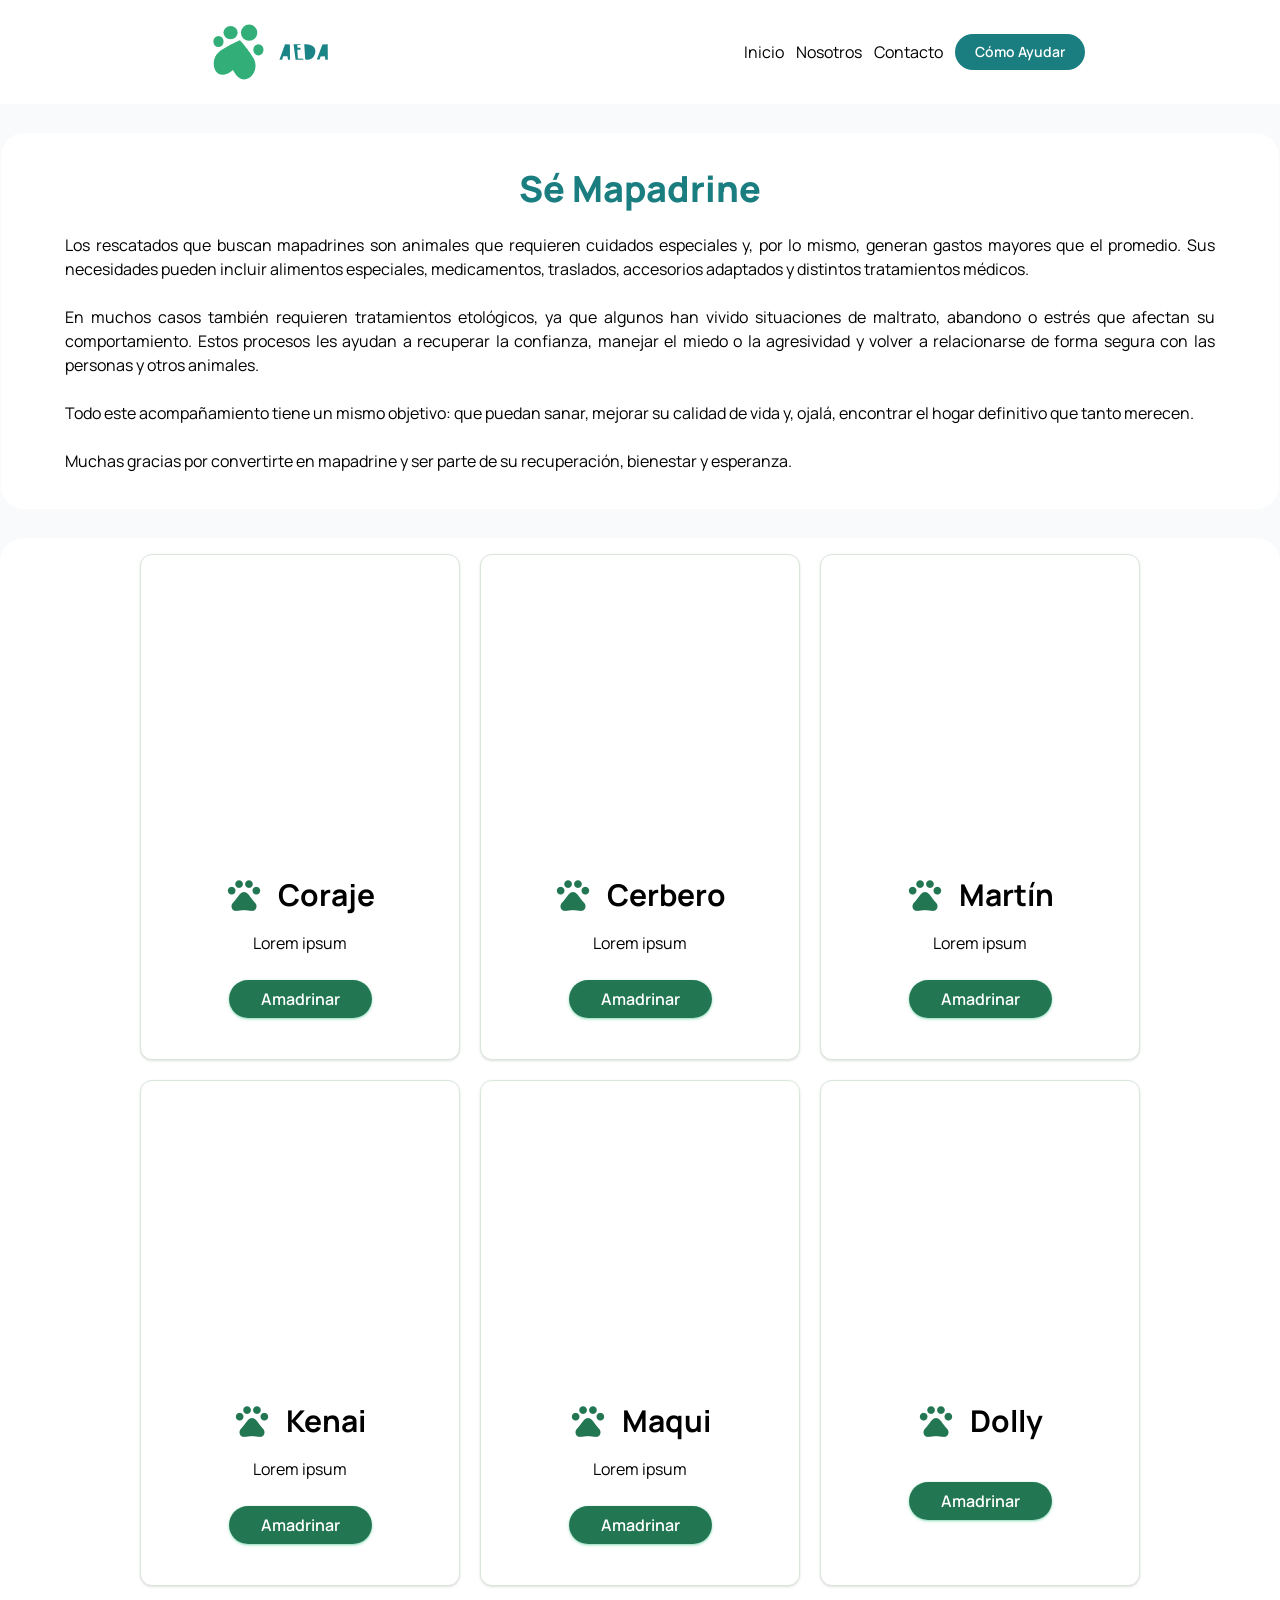
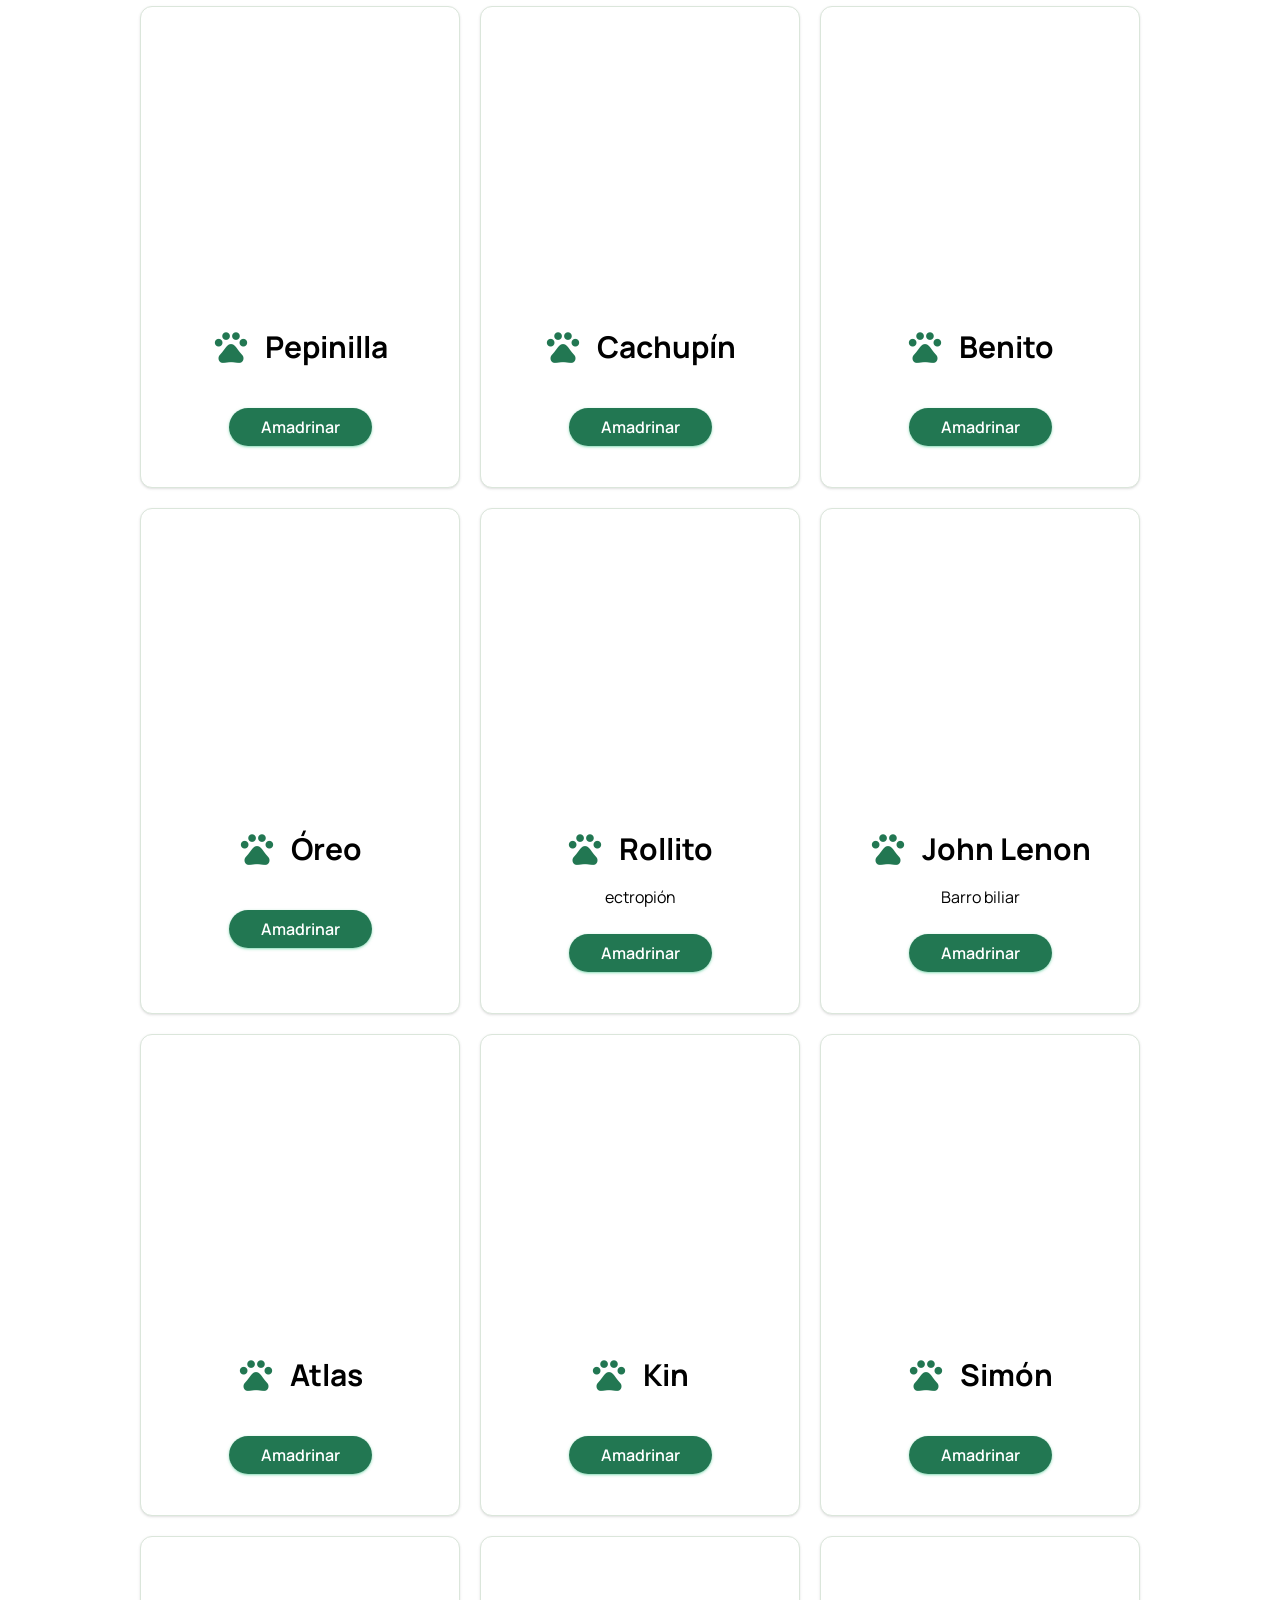
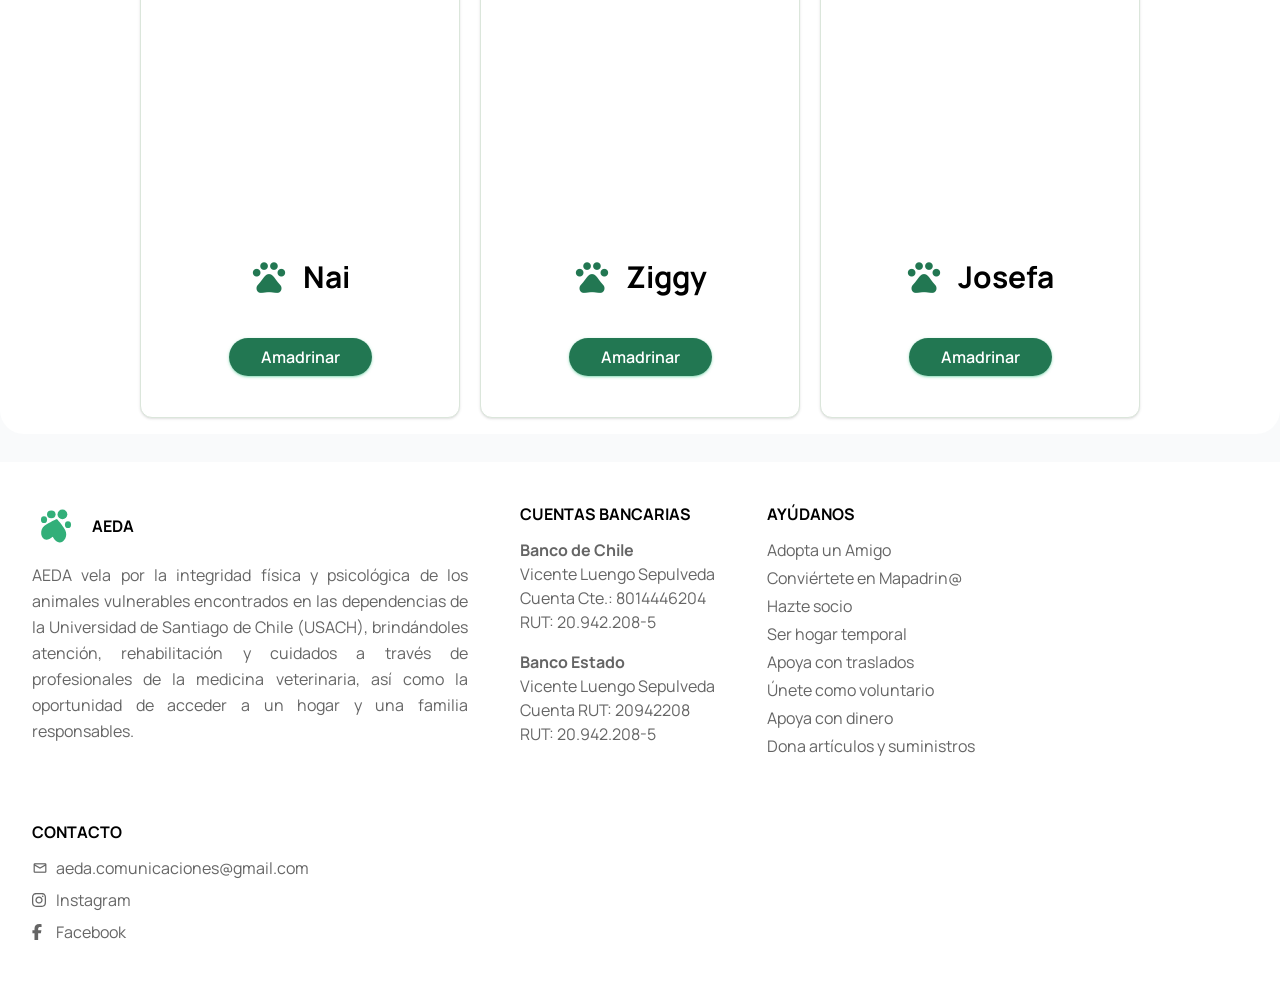
==== amadrinar/index.html @ 12ff93ed "avances mapadrines" ====
<!DOCTYPE html><html lang="es"> <head><meta charset="utf-8"><meta name="viewport" content="width=device-width, initial-scale=1.0"><link rel="icon" type="image/svg+xml" href="/img/aeda-paw.svg"><meta name="description" content="Sé el mapadrine de alguno de nuestros rescatados para ayudar a costear sus tratamientos necesarios para llevar una vida plena y poder conseguir una familia definitiva."><title>Sé mapadrine de alguno(s) de nuestros rescatados | AEDA</title><link rel="stylesheet" href="/_astro/amadrinar.B2-xQywL.css"></head> <body class="bg-gray-50"> <header id="header" class="flex flex-row justify-around items-center h-26 bg-white"> <h1 id="logo"> <a href="/"> <img src="/_astro/aeda-imagotipo.CRIfPVcv_tjHs5.svg" alt="Agrupación de Estudiantes por la Defensa de los Animales (AEDA) - Chile" loading="lazy" decoding="async" fetchpriority="auto" width="512" height="256" class="h-20 w-auto"> </a> </h1> <nav id="menu-principal" class="flex flex-row items-center gap-3"> <a href="./">Inicio</a> <a href="#hero">Nosotros</a> <a href="#contacto">Contacto</a> <a href="#como-ayudar" class="text-nowrap rounded-full bg-aeda2-700 px-5 py-2 text-sm leading-5 font-semibold text-white hover:bg-aeda2-500 shadow-aeda2-500/50">
Cómo Ayudar
</a> </nav> </header>  <main id="main" class="flex flex-col items-center my-7"> <div class="max-w-7xl px-16 py-7 mb-7 justify-center border rounded-3xl border-gray-50 bg-white"> <h2 class="text-center text-4xl font-extrabold text-aeda2-700 mt-2 mb-6">
Sé Mapadrine
</h2> <p class="text-base mb-2 text-justify">
Los rescatados que buscan mapadrines son animales que requieren cuidados especiales y, por lo mismo, generan gastos mayores que el promedio. Sus necesidades pueden incluir alimentos especiales, medicamentos, traslados, accesorios adaptados y distintos tratamientos médicos.
<br><br>
En muchos casos también requieren tratamientos etológicos, ya que algunos han vivido situaciones de maltrato, abandono o estrés que afectan su comportamiento. Estos procesos les ayudan a recuperar la confianza, manejar el miedo o la agresividad y volver a relacionarse de forma segura con las personas y otros animales.
<br><br>
Todo este acompañamiento tiene un mismo objetivo: que puedan sanar, mejorar su calidad de vida y, ojalá, encontrar el hogar definitivo que tanto merecen.
<br><br>
Muchas gracias por convertirte en mapadrine y ser parte de su recuperación, bienestar y esperanza.
</p> </div> <div class="flex flex-row flex-wrap gap-5 rounded-3xl max-w-7xl py-4 justify-center bg-white"> <article class="max-w-sm min-w-xs bg-white rounded-xl overflow-hidden shadow-sm border border-[#dbe6db]"> <div class="bg-cover bg-center h-72 hover:scale-110 transition-transform duration-500" style="background-image: url('https://res.cloudinary.com/ddszkrvlq/image/upload/v1773193387/Coraje_oo3dvl.jpg')"></div> <div class="flex flex-col justify-between items-center p-4"> <h3 class="flex flex-row items-center gap-4 text-3xl font-bold mt-4 mb-4"> <span class="font-symbols text-4xl text-aeda1-700">pets</span> Coraje </h3> <p class="text-center"> Lorem ipsum </p> <nav class="my-8"> <a href class="cta rounded-full bg-aeda1-700 px-8 py-2 text-base leading-5 font-semibold text-white hover:bg-aeda1-500 shadow-sm shadow-aeda1-500/50">Amadrinar</a> </nav> </div> </article><article class="max-w-sm min-w-xs bg-white rounded-xl overflow-hidden shadow-sm border border-[#dbe6db]"> <div class="bg-cover bg-center h-72 hover:scale-110 transition-transform duration-500" style="background-image: url('https://res.cloudinary.com/ddszkrvlq/image/upload/v1773193387/Cerbero_qpgb0z.jpg')"></div> <div class="flex flex-col justify-between items-center p-4"> <h3 class="flex flex-row items-center gap-4 text-3xl font-bold mt-4 mb-4"> <span class="font-symbols text-4xl text-aeda1-700">pets</span> Cerbero </h3> <p class="text-center"> Lorem ipsum </p> <nav class="my-8"> <a href class="cta rounded-full bg-aeda1-700 px-8 py-2 text-base leading-5 font-semibold text-white hover:bg-aeda1-500 shadow-sm shadow-aeda1-500/50">Amadrinar</a> </nav> </div> </article><article class="max-w-sm min-w-xs bg-white rounded-xl overflow-hidden shadow-sm border border-[#dbe6db]"> <div class="bg-cover bg-center h-72 hover:scale-110 transition-transform duration-500" style="background-image: url('https://res.cloudinary.com/ddszkrvlq/image/upload/v1773193388/Martin_ppk8hf.jpg')"></div> <div class="flex flex-col justify-between items-center p-4"> <h3 class="flex flex-row items-center gap-4 text-3xl font-bold mt-4 mb-4"> <span class="font-symbols text-4xl text-aeda1-700">pets</span> Martín </h3> <p class="text-center"> Lorem ipsum </p> <nav class="my-8"> <a href class="cta rounded-full bg-aeda1-700 px-8 py-2 text-base leading-5 font-semibold text-white hover:bg-aeda1-500 shadow-sm shadow-aeda1-500/50">Amadrinar</a> </nav> </div> </article><article class="max-w-sm min-w-xs bg-white rounded-xl overflow-hidden shadow-sm border border-[#dbe6db]"> <div class="bg-cover bg-center h-72 hover:scale-110 transition-transform duration-500" style="background-image: url('https://res.cloudinary.com/ddszkrvlq/image/upload/v1773200374/Kenai_sguoky.jpg')"></div> <div class="flex flex-col justify-between items-center p-4"> <h3 class="flex flex-row items-center gap-4 text-3xl font-bold mt-4 mb-4"> <span class="font-symbols text-4xl text-aeda1-700">pets</span> Kenai </h3> <p class="text-center"> Lorem ipsum </p> <nav class="my-8"> <a href class="cta rounded-full bg-aeda1-700 px-8 py-2 text-base leading-5 font-semibold text-white hover:bg-aeda1-500 shadow-sm shadow-aeda1-500/50">Amadrinar</a> </nav> </div> </article><article class="max-w-sm min-w-xs bg-white rounded-xl overflow-hidden shadow-sm border border-[#dbe6db]"> <div class="bg-cover bg-center h-72 hover:scale-110 transition-transform duration-500" style="background-image: url('https://res.cloudinary.com/ddszkrvlq/image/upload/v1773203877/Maqui_s868to.jpg')"></div> <div class="flex flex-col justify-between items-center p-4"> <h3 class="flex flex-row items-center gap-4 text-3xl font-bold mt-4 mb-4"> <span class="font-symbols text-4xl text-aeda1-700">pets</span> Maqui </h3> <p class="text-center"> Lorem ipsum </p> <nav class="my-8"> <a href class="cta rounded-full bg-aeda1-700 px-8 py-2 text-base leading-5 font-semibold text-white hover:bg-aeda1-500 shadow-sm shadow-aeda1-500/50">Amadrinar</a> </nav> </div> </article><article class="max-w-sm min-w-xs bg-white rounded-xl overflow-hidden shadow-sm border border-[#dbe6db]"> <div class="bg-cover bg-center h-72 hover:scale-110 transition-transform duration-500" style="background-image: url('https://res.cloudinary.com/ddszkrvlq/image/upload/v1773193387/Dolly_jle9qj.jpg')"></div> <div class="flex flex-col justify-between items-center p-4"> <h3 class="flex flex-row items-center gap-4 text-3xl font-bold mt-4 mb-4"> <span class="font-symbols text-4xl text-aeda1-700">pets</span> Dolly </h3> <p class="text-center">  </p> <nav class="my-8"> <a href class="cta rounded-full bg-aeda1-700 px-8 py-2 text-base leading-5 font-semibold text-white hover:bg-aeda1-500 shadow-sm shadow-aeda1-500/50">Amadrinar</a> </nav> </div> </article><article class="max-w-sm min-w-xs bg-white rounded-xl overflow-hidden shadow-sm border border-[#dbe6db]"> <div class="bg-cover bg-center h-72 hover:scale-110 transition-transform duration-500" style="background-image: url('https://res.cloudinary.com/ddszkrvlq/image/upload/v1773200843/Pepinilla_xnekxo.jpg')"></div> <div class="flex flex-col justify-between items-center p-4"> <h3 class="flex flex-row items-center gap-4 text-3xl font-bold mt-4 mb-4"> <span class="font-symbols text-4xl text-aeda1-700">pets</span> Pepinilla </h3> <p class="text-center">  </p> <nav class="my-8"> <a href class="cta rounded-full bg-aeda1-700 px-8 py-2 text-base leading-5 font-semibold text-white hover:bg-aeda1-500 shadow-sm shadow-aeda1-500/50">Amadrinar</a> </nav> </div> </article><article class="max-w-sm min-w-xs bg-white rounded-xl overflow-hidden shadow-sm border border-[#dbe6db]"> <div class="bg-cover bg-center h-72 hover:scale-110 transition-transform duration-500" style="background-image: url('')"></div> <div class="flex flex-col justify-between items-center p-4"> <h3 class="flex flex-row items-center gap-4 text-3xl font-bold mt-4 mb-4"> <span class="font-symbols text-4xl text-aeda1-700">pets</span> Cachupín </h3> <p class="text-center">  </p> <nav class="my-8"> <a href class="cta rounded-full bg-aeda1-700 px-8 py-2 text-base leading-5 font-semibold text-white hover:bg-aeda1-500 shadow-sm shadow-aeda1-500/50">Amadrinar</a> </nav> </div> </article><article class="max-w-sm min-w-xs bg-white rounded-xl overflow-hidden shadow-sm border border-[#dbe6db]"> <div class="bg-cover bg-center h-72 hover:scale-110 transition-transform duration-500" style="background-image: url('https://res.cloudinary.com/ddszkrvlq/image/upload/v1773204594/Benito_ojmypa.jpg')"></div> <div class="flex flex-col justify-between items-center p-4"> <h3 class="flex flex-row items-center gap-4 text-3xl font-bold mt-4 mb-4"> <span class="font-symbols text-4xl text-aeda1-700">pets</span> Benito </h3> <p class="text-center">  </p> <nav class="my-8"> <a href class="cta rounded-full bg-aeda1-700 px-8 py-2 text-base leading-5 font-semibold text-white hover:bg-aeda1-500 shadow-sm shadow-aeda1-500/50">Amadrinar</a> </nav> </div> </article><article class="max-w-sm min-w-xs bg-white rounded-xl overflow-hidden shadow-sm border border-[#dbe6db]"> <div class="bg-cover bg-center h-72 hover:scale-110 transition-transform duration-500" style="background-image: url('https://res.cloudinary.com/ddszkrvlq/image/upload/v1773205741/Oreo_tylumv.jpg')"></div> <div class="flex flex-col justify-between items-center p-4"> <h3 class="flex flex-row items-center gap-4 text-3xl font-bold mt-4 mb-4"> <span class="font-symbols text-4xl text-aeda1-700">pets</span> Óreo </h3> <p class="text-center">  </p> <nav class="my-8"> <a href class="cta rounded-full bg-aeda1-700 px-8 py-2 text-base leading-5 font-semibold text-white hover:bg-aeda1-500 shadow-sm shadow-aeda1-500/50">Amadrinar</a> </nav> </div> </article><article class="max-w-sm min-w-xs bg-white rounded-xl overflow-hidden shadow-sm border border-[#dbe6db]"> <div class="bg-cover bg-center h-72 hover:scale-110 transition-transform duration-500" style="background-image: url('https://res.cloudinary.com/ddszkrvlq/image/upload/v1773201474/Rollito_xx25tq.jpg')"></div> <div class="flex flex-col justify-between items-center p-4"> <h3 class="flex flex-row items-center gap-4 text-3xl font-bold mt-4 mb-4"> <span class="font-symbols text-4xl text-aeda1-700">pets</span> Rollito </h3> <p class="text-center"> ectropión </p> <nav class="my-8"> <a href class="cta rounded-full bg-aeda1-700 px-8 py-2 text-base leading-5 font-semibold text-white hover:bg-aeda1-500 shadow-sm shadow-aeda1-500/50">Amadrinar</a> </nav> </div> </article><article class="max-w-sm min-w-xs bg-white rounded-xl overflow-hidden shadow-sm border border-[#dbe6db]"> <div class="bg-cover bg-center h-72 hover:scale-110 transition-transform duration-500" style="background-image: url('https://res.cloudinary.com/ddszkrvlq/image/upload/v1773203877/JhonLenon_aoxf5j.jpg')"></div> <div class="flex flex-col justify-between items-center p-4"> <h3 class="flex flex-row items-center gap-4 text-3xl font-bold mt-4 mb-4"> <span class="font-symbols text-4xl text-aeda1-700">pets</span> John Lenon </h3> <p class="text-center"> Barro biliar </p> <nav class="my-8"> <a href class="cta rounded-full bg-aeda1-700 px-8 py-2 text-base leading-5 font-semibold text-white hover:bg-aeda1-500 shadow-sm shadow-aeda1-500/50">Amadrinar</a> </nav> </div> </article><article class="max-w-sm min-w-xs bg-white rounded-xl overflow-hidden shadow-sm border border-[#dbe6db]"> <div class="bg-cover bg-center h-72 hover:scale-110 transition-transform duration-500" style="background-image: url('https://res.cloudinary.com/ddszkrvlq/image/upload/v1773193387/Atlas_eo58ek.jpg')"></div> <div class="flex flex-col justify-between items-center p-4"> <h3 class="flex flex-row items-center gap-4 text-3xl font-bold mt-4 mb-4"> <span class="font-symbols text-4xl text-aeda1-700">pets</span> Atlas </h3> <p class="text-center">  </p> <nav class="my-8"> <a href class="cta rounded-full bg-aeda1-700 px-8 py-2 text-base leading-5 font-semibold text-white hover:bg-aeda1-500 shadow-sm shadow-aeda1-500/50">Amadrinar</a> </nav> </div> </article><article class="max-w-sm min-w-xs bg-white rounded-xl overflow-hidden shadow-sm border border-[#dbe6db]"> <div class="bg-cover bg-center h-72 hover:scale-110 transition-transform duration-500" style="background-image: url('https://res.cloudinary.com/ddszkrvlq/image/upload/v1773202618/Kin_mkln1t.jpg')"></div> <div class="flex flex-col justify-between items-center p-4"> <h3 class="flex flex-row items-center gap-4 text-3xl font-bold mt-4 mb-4"> <span class="font-symbols text-4xl text-aeda1-700">pets</span> Kin </h3> <p class="text-center">  </p> <nav class="my-8"> <a href class="cta rounded-full bg-aeda1-700 px-8 py-2 text-base leading-5 font-semibold text-white hover:bg-aeda1-500 shadow-sm shadow-aeda1-500/50">Amadrinar</a> </nav> </div> </article><article class="max-w-sm min-w-xs bg-white rounded-xl overflow-hidden shadow-sm border border-[#dbe6db]"> <div class="bg-cover bg-center h-72 hover:scale-110 transition-transform duration-500" style="background-image: url('https://res.cloudinary.com/ddszkrvlq/image/upload/v1773200623/Simon_uhomze.jpg')"></div> <div class="flex flex-col justify-between items-center p-4"> <h3 class="flex flex-row items-center gap-4 text-3xl font-bold mt-4 mb-4"> <span class="font-symbols text-4xl text-aeda1-700">pets</span> Simón </h3> <p class="text-center">  </p> <nav class="my-8"> <a href class="cta rounded-full bg-aeda1-700 px-8 py-2 text-base leading-5 font-semibold text-white hover:bg-aeda1-500 shadow-sm shadow-aeda1-500/50">Amadrinar</a> </nav> </div> </article><article class="max-w-sm min-w-xs bg-white rounded-xl overflow-hidden shadow-sm border border-[#dbe6db]"> <div class="bg-cover bg-center h-72 hover:scale-110 transition-transform duration-500" style="background-image: url('https://res.cloudinary.com/ddszkrvlq/image/upload/v1773203877/Nai_o8akap.jpg')"></div> <div class="flex flex-col justify-between items-center p-4"> <h3 class="flex flex-row items-center gap-4 text-3xl font-bold mt-4 mb-4"> <span class="font-symbols text-4xl text-aeda1-700">pets</span> Nai </h3> <p class="text-center">  </p> <nav class="my-8"> <a href class="cta rounded-full bg-aeda1-700 px-8 py-2 text-base leading-5 font-semibold text-white hover:bg-aeda1-500 shadow-sm shadow-aeda1-500/50">Amadrinar</a> </nav> </div> </article><article class="max-w-sm min-w-xs bg-white rounded-xl overflow-hidden shadow-sm border border-[#dbe6db]"> <div class="bg-cover bg-center h-72 hover:scale-110 transition-transform duration-500" style="background-image: url('https://res.cloudinary.com/ddszkrvlq/image/upload/v1773206244/Ziggy_c5jgc4.jpg')"></div> <div class="flex flex-col justify-between items-center p-4"> <h3 class="flex flex-row items-center gap-4 text-3xl font-bold mt-4 mb-4"> <span class="font-symbols text-4xl text-aeda1-700">pets</span> Ziggy </h3> <p class="text-center">  </p> <nav class="my-8"> <a href class="cta rounded-full bg-aeda1-700 px-8 py-2 text-base leading-5 font-semibold text-white hover:bg-aeda1-500 shadow-sm shadow-aeda1-500/50">Amadrinar</a> </nav> </div> </article><article class="max-w-sm min-w-xs bg-white rounded-xl overflow-hidden shadow-sm border border-[#dbe6db]"> <div class="bg-cover bg-center h-72 hover:scale-110 transition-transform duration-500" style="background-image: url('https://res.cloudinary.com/ddszkrvlq/image/upload/v1773207284/Josefa_jsauem.jpg')"></div> <div class="flex flex-col justify-between items-center p-4"> <h3 class="flex flex-row items-center gap-4 text-3xl font-bold mt-4 mb-4"> <span class="font-symbols text-4xl text-aeda1-700">pets</span> Josefa </h3> <p class="text-center">  </p> <nav class="my-8"> <a href class="cta rounded-full bg-aeda1-700 px-8 py-2 text-base leading-5 font-semibold text-white hover:bg-aeda1-500 shadow-sm shadow-aeda1-500/50">Amadrinar</a> </nav> </div> </article> </div> </main>  <footer id="footer" class="bg-white py-6 md:px-4"> <div id="footer-row-1" class="flex flex-wrap flex-col md:flex-row md:gap-5"> <section class="p-4 xl:basis-3/8"> <div class="flex flex-row items-center gap-3 mb-3"> <img src="/_astro/aeda-paw.Bf_a5q3H_Z2wqAqN.svg" alt="AEDA - Todo por los animales" loading="lazy" decoding="async" fetchpriority="auto" width="256" height="256" class="h-12 w-auto"> <h3 class="text-base font-bold uppercase">AEDA</h3> </div> <p class="text-justify opacity-60 mb-6 leading-relaxed">
AEDA vela por la integridad física y psicológica de los animales vulnerables encontrados en las
                dependencias de la Universidad de Santiago de Chile (USACH), brindándoles atención, rehabilitación y
                cuidados a través de profesionales de la medicina veterinaria, así como la oportunidad de acceder a
                un hogar y una familia responsables.
</p> </section> <section id="cuentas-bancarias" class="p-4 md:basis-1/2 xl:basis-1/6"> <h3 class="text-base font-bold uppercase mb-3">
Cuentas Bancarias
</h3> <p class="mb-4 opacity-60"> <strong class="text-nowrap">Banco de Chile</strong><br> <span class="text-nowrap">Vicente Luengo Sepulveda</span><br> <span class="text-nowrap">Cuenta Cte.: 8014446204</span><br> <span class="text-nowrap">RUT: 20.942.208-5</span> </p> <p class="mb-4 opacity-60"> <strong class="text-nowrap">Banco Estado</strong><br> <span class="text-nowrap">Vicente Luengo Sepulveda</span><br> <span class="text-nowrap">Cuenta RUT: 20942208</span><br> <span class="text-nowrap">RUT: 20.942.208-5</span><br> </p> </section> <section class="p-4  md:basis-1/2 xl:basis-1/6"> <h3 class="text-base font-bold uppercase mb-3">
Ayúdanos
</h3> <nav class="flex flex-col opacity-60 gap-1"> <a href="#adopta" class="text-nowrap hover:underline">Adopta un Amigo</a> <a href="#mapadrines" class="text-nowrap hover:underline">Conviértete en Mapadrin@</a> <a href="#socios" class="text-nowrap hover:underline">Hazte socio</a> <a href="#ht" class="text-nowrap hover:underline">Ser hogar temporal</a> <a href="#traslados" class="text-nowrap hover:underline">Apoya con traslados</a> <a href="#voluntarios" class="text-nowrap hover:underline">Únete como voluntario</a> <a href="#donaciones" class="text-nowrap hover:underline">Apoya con dinero</a> <a href="#donacion-articulos" class="text-nowrap hover:underline">Dona artículos y suministros</a> </nav> </section> <section class="p-4 pb-7 md:basis-1/2 xl:basis-1/6"> <h3 class="text-base font-bold uppercase mb-3">
Contacto
</h3> <nav class="flex flex-col gap-2"> <a href="mailto:aeda.comunicaciones@gmail.com" class="flex flex-row items-center gap-2 opacity-60 hover:underline"> <span class="font-symbols">mail</span>
&#97;&#101;&#100;&#97;&#46;&#99;&#111;&#109;&#117;&#110;&#105;&#99;&#97;&#99;&#105;&#111;&#110;&#101;&#115;&#64;&#103;&#109;&#97;&#105;&#108;&#46;&#99;&#111;&#109;
</a> <a href="https://www.instagram.com/grupoaeda/" class="flex flex-row items-center gap-2 opacity-60 hover:underline"> <svg xmlns="http://www.w3.org/2000/svg" viewBox="0 0 512 512" class="h-4"> <use href="#instagram"></use> </svg>
Instagram
</a> <a href="https://www.facebook.com/INFOAEDA" class="flex flex-row items-center gap-2 opacity-60 hover:underline"> <svg xmlns="http://www.w3.org/2000/svg" viewBox="0 0 512 512" class="h-4"> <use href="#facebook"></use> </svg>
Facebook
</a> </nav> </section> </div> <div id="footer-row-2"></div> </footer> <div class="no-mostrar hidden"> <svg xmlns="http://www.w3.org/2000/svg" viewBox="0 0 512 512"> <defs> <path id="facebook" stroke="currentColor" fill="currentColor" d="M80 299.3V512H196V299.3h86.5l18-97.8H196V166.9c0-51.7 20.3-71.5 72.7-71.5c16.3 0 29.4 .4 37 1.2V7.9C291.4 4 256.4 0 236.2 0C129.3 0 80 50.5 80 159.4v42.1H14v97.8H80z"></path> <path id="instagram" stroke="currentColor" fill="currentColor" d="M224.1 141c-63.6 0-114.9 51.3-114.9 114.9s51.3 114.9 114.9 114.9S339 319.5 339 255.9 287.7 141 224.1 141zm0 189.6c-41.1 0-74.7-33.5-74.7-74.7s33.5-74.7 74.7-74.7 74.7 33.5 74.7 74.7-33.6 74.7-74.7 74.7zm146.4-194.3c0 14.9-12 26.8-26.8 26.8-14.9 0-26.8-12-26.8-26.8s12-26.8 26.8-26.8 26.8 12 26.8 26.8zm76.1 27.2c-1.7-35.9-9.9-67.7-36.2-93.9-26.2-26.2-58-34.4-93.9-36.2-37-2.1-147.9-2.1-184.9 0-35.8 1.7-67.6 9.9-93.9 36.1s-34.4 58-36.2 93.9c-2.1 37-2.1 147.9 0 184.9 1.7 35.9 9.9 67.7 36.2 93.9s58 34.4 93.9 36.2c37 2.1 147.9 2.1 184.9 0 35.9-1.7 67.7-9.9 93.9-36.2 26.2-26.2 34.4-58 36.2-93.9 2.1-37 2.1-147.8 0-184.8zM398.8 388c-7.8 19.6-22.9 34.7-42.6 42.6-29.5 11.7-99.5 9-132.1 9s-102.7 2.6-132.1-9c-19.6-7.8-34.7-22.9-42.6-42.6-11.7-29.5-9-99.5-9-132.1s-2.6-102.7 9-132.1c7.8-19.6 22.9-34.7 42.6-42.6 29.5-11.7 99.5-9 132.1-9s102.7-2.6 132.1 9c19.6 7.8 34.7 22.9 42.6 42.6 11.7 29.5 9 99.5 9 132.1s2.7 102.7-9 132.1z"></path> </defs> </svg> </div> </body></html>
---- _astro/amadrinar.B2-xQywL.css ----
@import"https://fonts.googleapis.com/css2?family=Manrope:wght@200..800&display=swap";@import"https://fonts.googleapis.com/css2?family=Material+Symbols+Outlined:wght,FILL@100..700,0..1&display=swap";/*! tailwindcss v4.2.1 | MIT License | https://tailwindcss.com */@layer properties{@supports (((-webkit-hyphens:none)) and (not (margin-trim:inline))) or ((-moz-orient:inline) and (not (color:rgb(from red r g b)))){*,:before,:after,::backdrop{--tw-rotate-x:initial;--tw-rotate-y:initial;--tw-rotate-z:initial;--tw-skew-x:initial;--tw-skew-y:initial;--tw-border-style:solid;--tw-leading:initial;--tw-font-weight:initial;--tw-shadow:0 0 #0000;--tw-shadow-color:initial;--tw-shadow-alpha:100%;--tw-inset-shadow:0 0 #0000;--tw-inset-shadow-color:initial;--tw-inset-shadow-alpha:100%;--tw-ring-color:initial;--tw-ring-shadow:0 0 #0000;--tw-inset-ring-color:initial;--tw-inset-ring-shadow:0 0 #0000;--tw-ring-inset:initial;--tw-ring-offset-width:0px;--tw-ring-offset-color:#fff;--tw-ring-offset-shadow:0 0 #0000;--tw-duration:initial;--tw-scale-x:1;--tw-scale-y:1;--tw-scale-z:1}}}@layer theme{:root,:host{--font-sans:"Manrope", ui-sans-serif, system-ui, sans-serif, "Apple Color Emoji", "Segoe UI Emoji", "Segoe UI Symbol", "Noto Color Emoji";--font-mono:ui-monospace, SFMono-Regular, Menlo, Monaco, Consolas, "Liberation Mono", "Courier New", monospace;--color-gray-50:oklch(98.5% .002 247.839);--color-black:#000;--color-white:#fff;--spacing:.25rem;--container-xs:20rem;--container-sm:24rem;--container-6xl:72rem;--container-7xl:80rem;--text-sm:.875rem;--text-sm--line-height:calc(1.25 / .875);--text-base:1rem;--text-base--line-height: 1.5 ;--text-lg:1.125rem;--text-lg--line-height:calc(1.75 / 1.125);--text-3xl:1.875rem;--text-3xl--line-height: 1.2 ;--text-4xl:2.25rem;--text-4xl--line-height:calc(2.5 / 2.25);--text-5xl:3rem;--text-5xl--line-height:1;--text-8xl:6rem;--text-8xl--line-height:1;--font-weight-semibold:600;--font-weight-bold:700;--font-weight-extrabold:800;--leading-relaxed:1.625;--radius-xl:.75rem;--radius-3xl:1.5rem;--default-transition-duration:.15s;--default-transition-timing-function:cubic-bezier(.4, 0, .2, 1);--default-font-family:var(--font-sans);--default-mono-font-family:var(--font-mono);--font-symbols:"Material Symbols Outlined";--color-aeda1-500:oklch(73.97% .15 159.86);--color-aeda1-700:oklch(50.9% .1 160.36);--color-aeda1-800:oklch(38.66% .074 160.99);--color-aeda2-500:oklch(78.38% .126 196.82);--color-aeda2-600:oklch(66.36% .106 196.5);--color-aeda2-700:oklch(53.78% .085 197.03)}}@layer base{*,:after,:before,::backdrop{box-sizing:border-box;border:0 solid;margin:0;padding:0}::file-selector-button{box-sizing:border-box;border:0 solid;margin:0;padding:0}html,:host{-webkit-text-size-adjust:100%;tab-size:4;line-height:1.5;font-family:var(--default-font-family,ui-sans-serif, system-ui, sans-serif, "Apple Color Emoji", "Segoe UI Emoji", "Segoe UI Symbol", "Noto Color Emoji");font-feature-settings:var(--default-font-feature-settings,normal);font-variation-settings:var(--default-font-variation-settings,normal);-webkit-tap-highlight-color:transparent}hr{height:0;color:inherit;border-top-width:1px}abbr:where([title]){-webkit-text-decoration:underline dotted;text-decoration:underline dotted}h1,h2,h3,h4,h5,h6{font-size:inherit;font-weight:inherit}a{color:inherit;-webkit-text-decoration:inherit;text-decoration:inherit}b,strong{font-weight:bolder}code,kbd,samp,pre{font-family:var(--default-mono-font-family,ui-monospace, SFMono-Regular, Menlo, Monaco, Consolas, "Liberation Mono", "Courier New", monospace);font-feature-settings:var(--default-mono-font-feature-settings,normal);font-variation-settings:var(--default-mono-font-variation-settings,normal);font-size:1em}small{font-size:80%}sub,sup{vertical-align:baseline;font-size:75%;line-height:0;position:relative}sub{bottom:-.25em}sup{top:-.5em}table{text-indent:0;border-color:inherit;border-collapse:collapse}:-moz-focusring{outline:auto}progress{vertical-align:baseline}summary{display:list-item}ol,ul,menu{list-style:none}img,svg,video,canvas,audio,iframe,embed,object{vertical-align:middle;display:block}img,video{max-width:100%;height:auto}button,input,select,optgroup,textarea{font:inherit;font-feature-settings:inherit;font-variation-settings:inherit;letter-spacing:inherit;color:inherit;opacity:1;background-color:#0000;border-radius:0}::file-selector-button{font:inherit;font-feature-settings:inherit;font-variation-settings:inherit;letter-spacing:inherit;color:inherit;opacity:1;background-color:#0000;border-radius:0}:where(select:is([multiple],[size])) optgroup{font-weight:bolder}:where(select:is([multiple],[size])) optgroup option{padding-inline-start:20px}::file-selector-button{margin-inline-end:4px}::placeholder{opacity:1}@supports (not ((-webkit-appearance:-apple-pay-button))) or (contain-intrinsic-size:1px){::placeholder{color:currentColor}@supports (color:color-mix(in lab,red,red)){::placeholder{color:color-mix(in oklab,currentcolor 50%,transparent)}}}textarea{resize:vertical}::-webkit-search-decoration{-webkit-appearance:none}::-webkit-date-and-time-value{min-height:1lh;text-align:inherit}::-webkit-datetime-edit{display:inline-flex}::-webkit-datetime-edit-fields-wrapper{padding:0}::-webkit-datetime-edit{padding-block:0}::-webkit-datetime-edit-year-field{padding-block:0}::-webkit-datetime-edit-month-field{padding-block:0}::-webkit-datetime-edit-day-field{padding-block:0}::-webkit-datetime-edit-hour-field{padding-block:0}::-webkit-datetime-edit-minute-field{padding-block:0}::-webkit-datetime-edit-second-field{padding-block:0}::-webkit-datetime-edit-millisecond-field{padding-block:0}::-webkit-datetime-edit-meridiem-field{padding-block:0}::-webkit-calendar-picker-indicator{line-height:1}:-moz-ui-invalid{box-shadow:none}button,input:where([type=button],[type=reset],[type=submit]){appearance:button}::file-selector-button{appearance:button}::-webkit-inner-spin-button{height:auto}::-webkit-outer-spin-button{height:auto}[hidden]:where(:not([hidden=until-found])){display:none!important}}@layer components;@layer utilities{.my-7{margin-block:calc(var(--spacing) * 7)}.my-8{margin-block:calc(var(--spacing) * 8)}.my-9{margin-block:calc(var(--spacing) * 9)}.mt-2{margin-top:calc(var(--spacing) * 2)}.mt-4{margin-top:calc(var(--spacing) * 4)}.mt-6{margin-top:calc(var(--spacing) * 6)}.mt-7{margin-top:calc(var(--spacing) * 7)}.mb-2{margin-bottom:calc(var(--spacing) * 2)}.mb-3{margin-bottom:calc(var(--spacing) * 3)}.mb-4{margin-bottom:calc(var(--spacing) * 4)}.mb-6{margin-bottom:calc(var(--spacing) * 6)}.mb-7{margin-bottom:calc(var(--spacing) * 7)}.flex{display:flex}.hidden{display:none}.h-4{height:calc(var(--spacing) * 4)}.h-12{height:calc(var(--spacing) * 12)}.h-20{height:calc(var(--spacing) * 20)}.h-26{height:calc(var(--spacing) * 26)}.h-72{height:calc(var(--spacing) * 72)}.h-96{height:calc(var(--spacing) * 96)}.w-auto{width:auto}.max-w-7xl{max-width:var(--container-7xl)}.max-w-sm{max-width:var(--container-sm)}.min-w-xs{min-width:var(--container-xs)}.transform{transform:var(--tw-rotate-x,) var(--tw-rotate-y,) var(--tw-rotate-z,) var(--tw-skew-x,) var(--tw-skew-y,)}.flex-col{flex-direction:column}.flex-row{flex-direction:row}.flex-wrap{flex-wrap:wrap}.items-center{align-items:center}.justify-around{justify-content:space-around}.justify-between{justify-content:space-between}.justify-center{justify-content:center}.gap-1{gap:calc(var(--spacing) * 1)}.gap-2{gap:calc(var(--spacing) * 2)}.gap-3{gap:calc(var(--spacing) * 3)}.gap-4{gap:calc(var(--spacing) * 4)}.gap-5{gap:calc(var(--spacing) * 5)}.gap-7{gap:calc(var(--spacing) * 7)}.self-center{align-self:center}.overflow-hidden{overflow:hidden}.rounded-3xl{border-radius:var(--radius-3xl)}.rounded-full{border-radius:3.40282e38px}.rounded-xl{border-radius:var(--radius-xl)}.border{border-style:var(--tw-border-style);border-width:1px}.border-\[\#dbe6db\]{border-color:#dbe6db}.border-gray-50{border-color:var(--color-gray-50)}.bg-aeda1-700{background-color:var(--color-aeda1-700)}.bg-aeda2-600{background-color:var(--color-aeda2-600)}.bg-aeda2-700{background-color:var(--color-aeda2-700)}.bg-gray-50{background-color:var(--color-gray-50)}.bg-white{background-color:var(--color-white)}.bg-cover{background-size:cover}.bg-center{background-position:50%}.p-4{padding:calc(var(--spacing) * 4)}.p-5{padding:calc(var(--spacing) * 5)}.p-6{padding:calc(var(--spacing) * 6)}.px-5{padding-inline:calc(var(--spacing) * 5)}.px-8{padding-inline:calc(var(--spacing) * 8)}.px-16{padding-inline:calc(var(--spacing) * 16)}.py-2{padding-block:calc(var(--spacing) * 2)}.py-4{padding-block:calc(var(--spacing) * 4)}.py-6{padding-block:calc(var(--spacing) * 6)}.py-7{padding-block:calc(var(--spacing) * 7)}.pb-5{padding-bottom:calc(var(--spacing) * 5)}.pb-7{padding-bottom:calc(var(--spacing) * 7)}.text-center{text-align:center}.text-justify{text-align:justify}.font-symbols{font-family:var(--font-symbols)}.text-3xl{font-size:var(--text-3xl);line-height:var(--tw-leading,var(--text-3xl--line-height))}.text-4xl{font-size:var(--text-4xl);line-height:var(--tw-leading,var(--text-4xl--line-height))}.text-5xl{font-size:var(--text-5xl);line-height:var(--tw-leading,var(--text-5xl--line-height))}.text-base{font-size:var(--text-base);line-height:var(--tw-leading,var(--text-base--line-height))}.text-lg{font-size:var(--text-lg);line-height:var(--tw-leading,var(--text-lg--line-height))}.text-sm{font-size:var(--text-sm);line-height:var(--tw-leading,var(--text-sm--line-height))}.leading-5{--tw-leading:calc(var(--spacing) * 5);line-height:calc(var(--spacing) * 5)}.leading-relaxed{--tw-leading:var(--leading-relaxed);line-height:var(--leading-relaxed)}.font-bold{--tw-font-weight:var(--font-weight-bold);font-weight:var(--font-weight-bold)}.font-extrabold{--tw-font-weight:var(--font-weight-extrabold);font-weight:var(--font-weight-extrabold)}.font-semibold{--tw-font-weight:var(--font-weight-semibold);font-weight:var(--font-weight-semibold)}.text-nowrap{text-wrap:nowrap}.text-aeda1-700{color:var(--color-aeda1-700)}.text-aeda1-800{color:var(--color-aeda1-800)}.text-aeda2-700{color:var(--color-aeda2-700)}.text-black{color:var(--color-black)}.text-white{color:var(--color-white)}.uppercase{text-transform:uppercase}.opacity-60{opacity:.6}.opacity-80{opacity:.8}.shadow-sm{--tw-shadow:0 1px 3px 0 var(--tw-shadow-color,#0000001a), 0 1px 2px -1px var(--tw-shadow-color,#0000001a);box-shadow:var(--tw-inset-shadow),var(--tw-inset-ring-shadow),var(--tw-ring-offset-shadow),var(--tw-ring-shadow),var(--tw-shadow)}.shadow-aeda1-500\/50{--tw-shadow-color:#39c78980}@supports (color:color-mix(in lab,red,red)){.shadow-aeda1-500\/50{--tw-shadow-color:color-mix(in oklab, color-mix(in oklab, var(--color-aeda1-500) 50%, transparent) var(--tw-shadow-alpha), transparent)}}.shadow-aeda2-500\/50{--tw-shadow-color:#2cd1d480}@supports (color:color-mix(in lab,red,red)){.shadow-aeda2-500\/50{--tw-shadow-color:color-mix(in oklab, color-mix(in oklab, var(--color-aeda2-500) 50%, transparent) var(--tw-shadow-alpha), transparent)}}.transition-transform{transition-property:transform,translate,scale,rotate;transition-timing-function:var(--tw-ease,var(--default-transition-timing-function));transition-duration:var(--tw-duration,var(--default-transition-duration))}.duration-500{--tw-duration:.5s;transition-duration:.5s}@media(hover:hover){.hover\:scale-110:hover{--tw-scale-x:110%;--tw-scale-y:110%;--tw-scale-z:110%;scale:var(--tw-scale-x) var(--tw-scale-y)}.hover\:bg-aeda1-500:hover{background-color:var(--color-aeda1-500)}.hover\:bg-aeda2-500:hover{background-color:var(--color-aeda2-500)}.hover\:underline:hover{text-decoration-line:underline}}@media(min-width:48rem){.md\:h-128{height:calc(var(--spacing) * 128)}.md\:w-7xl{width:var(--container-7xl)}.md\:max-w-6xl{max-width:var(--container-6xl)}.md\:basis-1\/2{flex-basis:50%}.md\:flex-row{flex-direction:row}.md\:gap-5{gap:calc(var(--spacing) * 5)}.md\:p-20{padding:calc(var(--spacing) * 20)}.md\:px-4{padding-inline:calc(var(--spacing) * 4)}.md\:pb-0{padding-bottom:calc(var(--spacing) * 0)}.md\:text-5xl{font-size:var(--text-5xl);line-height:var(--tw-leading,var(--text-5xl--line-height))}.md\:text-8xl{font-size:var(--text-8xl);line-height:var(--tw-leading,var(--text-8xl--line-height))}}@media(min-width:80rem){.xl\:basis-1\/6{flex-basis:16.6667%}.xl\:basis-3\/8{flex-basis:37.5%}}}@property --tw-rotate-x{syntax:"*";inherits:false}@property --tw-rotate-y{syntax:"*";inherits:false}@property --tw-rotate-z{syntax:"*";inherits:false}@property --tw-skew-x{syntax:"*";inherits:false}@property --tw-skew-y{syntax:"*";inherits:false}@property --tw-border-style{syntax:"*";inherits:false;initial-value:solid}@property --tw-leading{syntax:"*";inherits:false}@property --tw-font-weight{syntax:"*";inherits:false}@property --tw-shadow{syntax:"*";inherits:false;initial-value:0 0 #0000}@property --tw-shadow-color{syntax:"*";inherits:false}@property --tw-shadow-alpha{syntax:"<percentage>";inherits:false;initial-value:100%}@property --tw-inset-shadow{syntax:"*";inherits:false;initial-value:0 0 #0000}@property --tw-inset-shadow-color{syntax:"*";inherits:false}@property --tw-inset-shadow-alpha{syntax:"<percentage>";inherits:false;initial-value:100%}@property --tw-ring-color{syntax:"*";inherits:false}@property --tw-ring-shadow{syntax:"*";inherits:false;initial-value:0 0 #0000}@property --tw-inset-ring-color{syntax:"*";inherits:false}@property --tw-inset-ring-shadow{syntax:"*";inherits:false;initial-value:0 0 #0000}@property --tw-ring-inset{syntax:"*";inherits:false}@property --tw-ring-offset-width{syntax:"<length>";inherits:false;initial-value:0}@property --tw-ring-offset-color{syntax:"*";inherits:false;initial-value:#fff}@property --tw-ring-offset-shadow{syntax:"*";inherits:false;initial-value:0 0 #0000}@property --tw-duration{syntax:"*";inherits:false}@property --tw-scale-x{syntax:"*";inherits:false;initial-value:1}@property --tw-scale-y{syntax:"*";inherits:false;initial-value:1}@property --tw-scale-z{syntax:"*";inherits:false;initial-value:1}
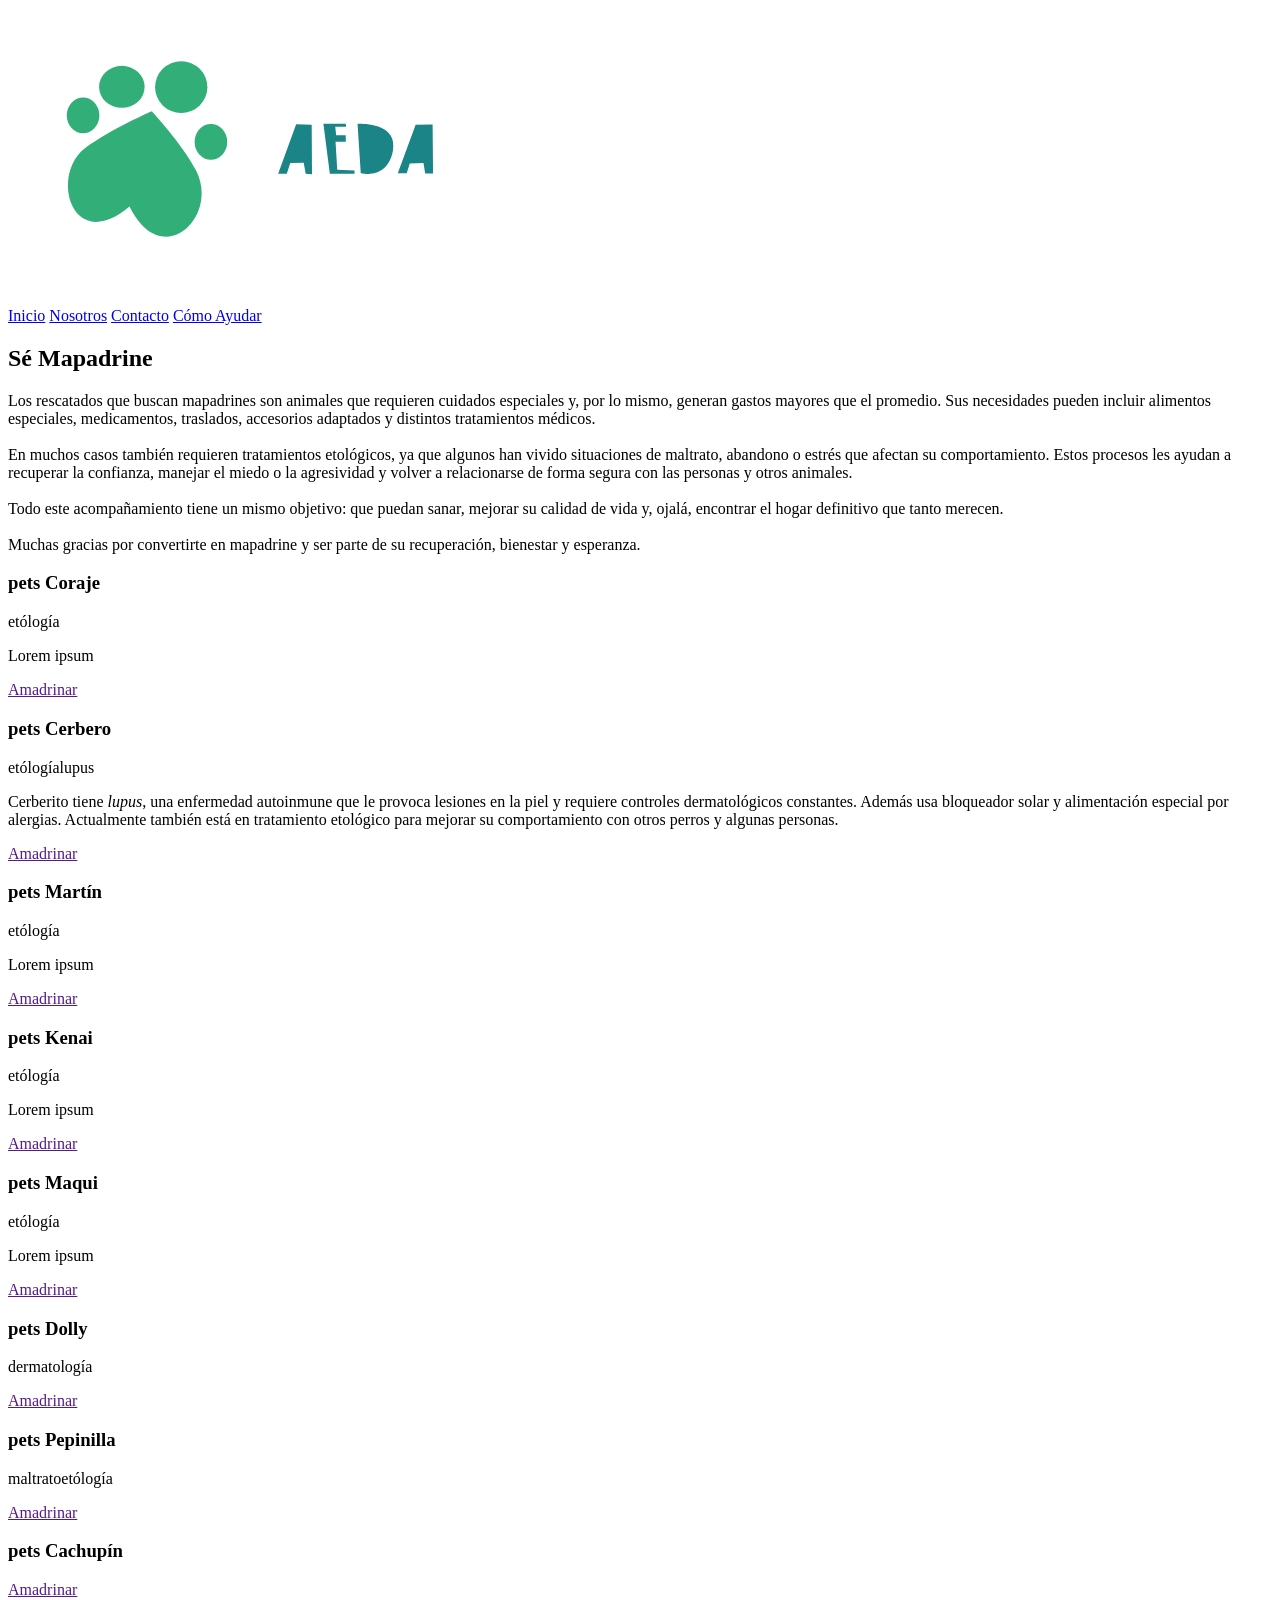
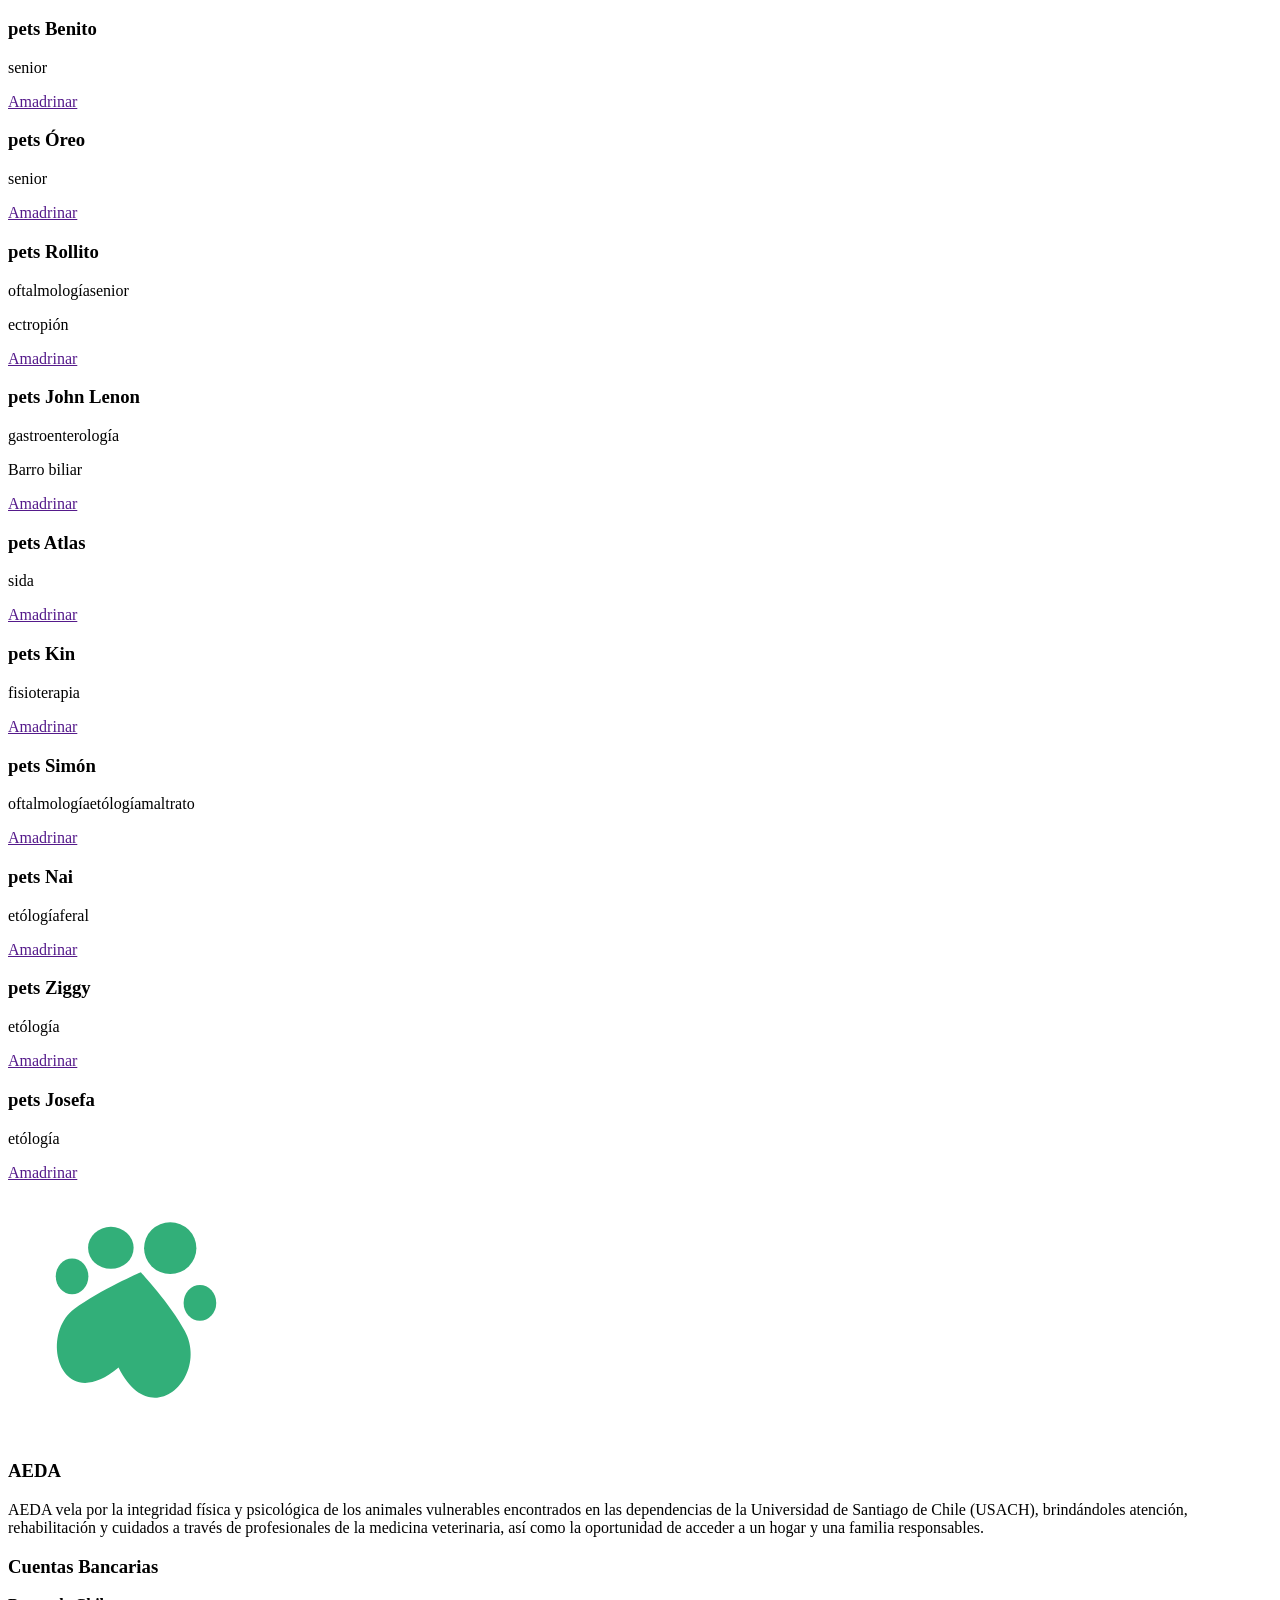
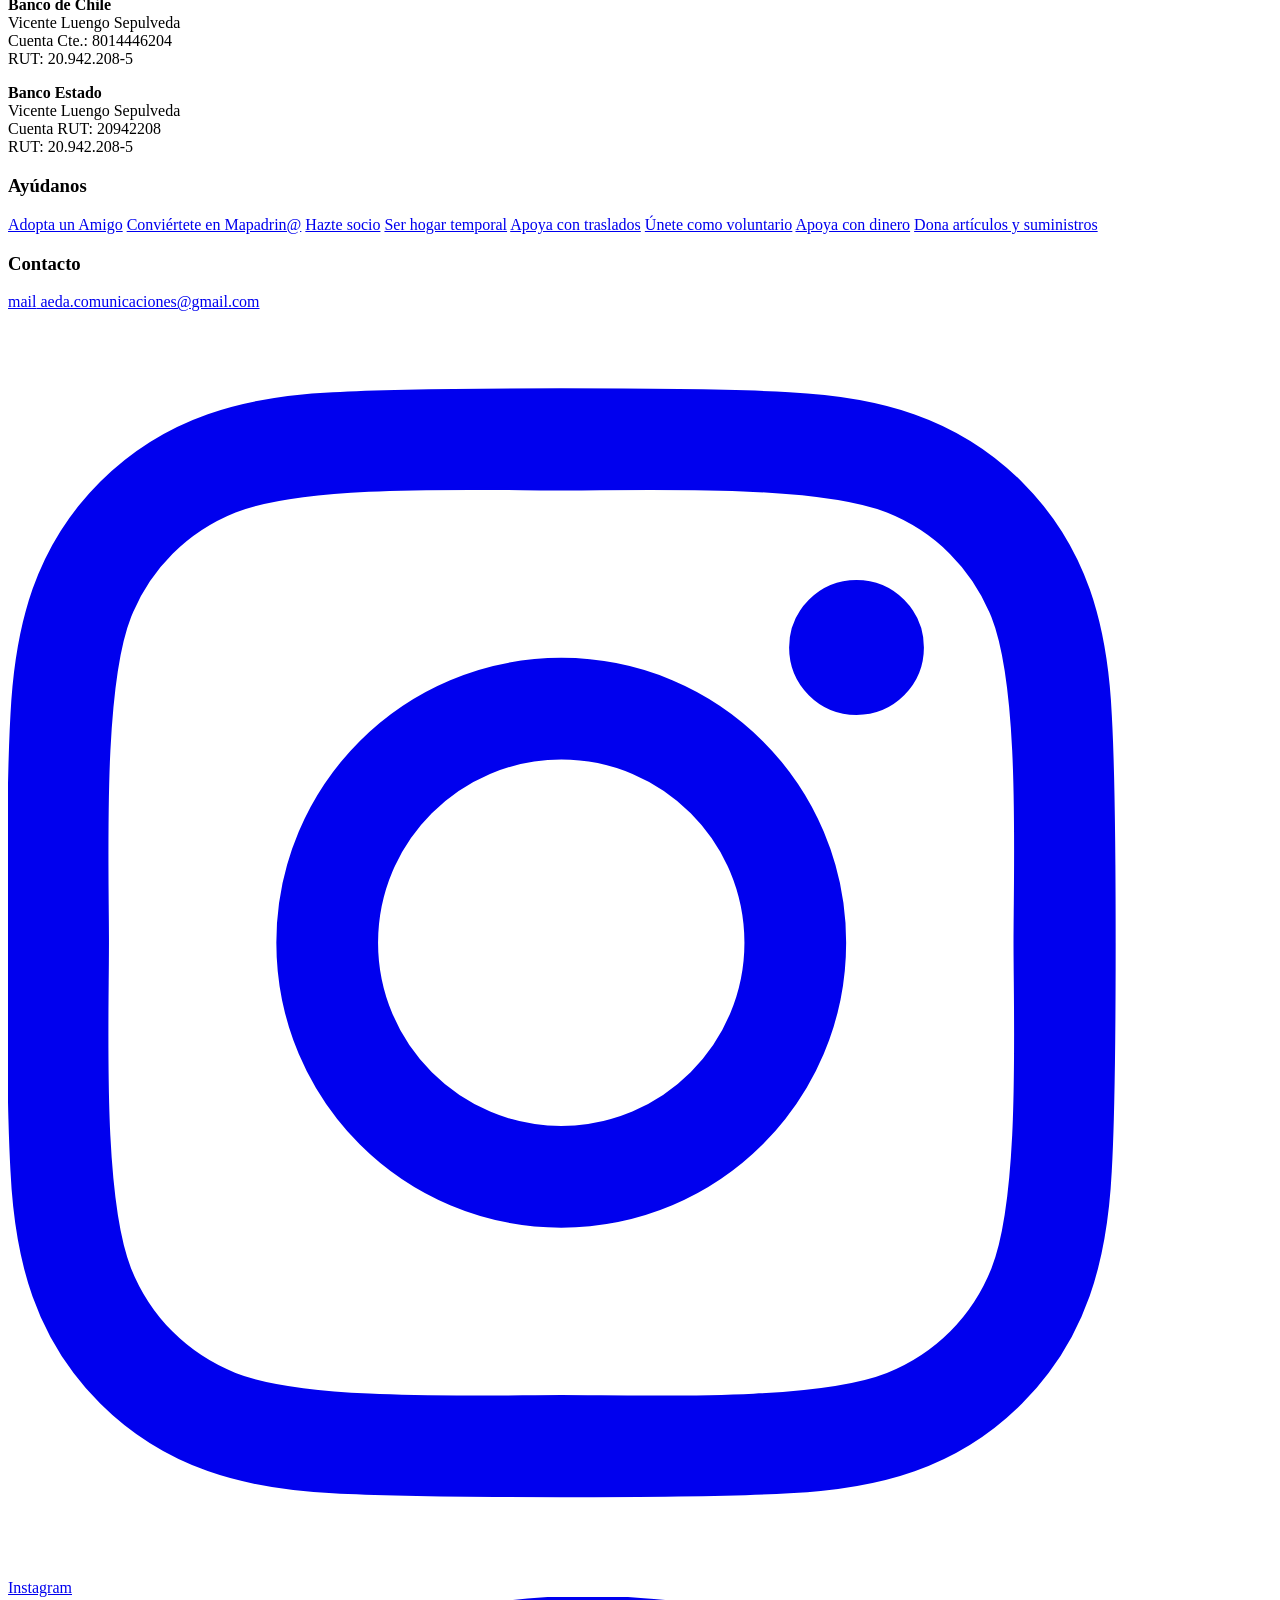
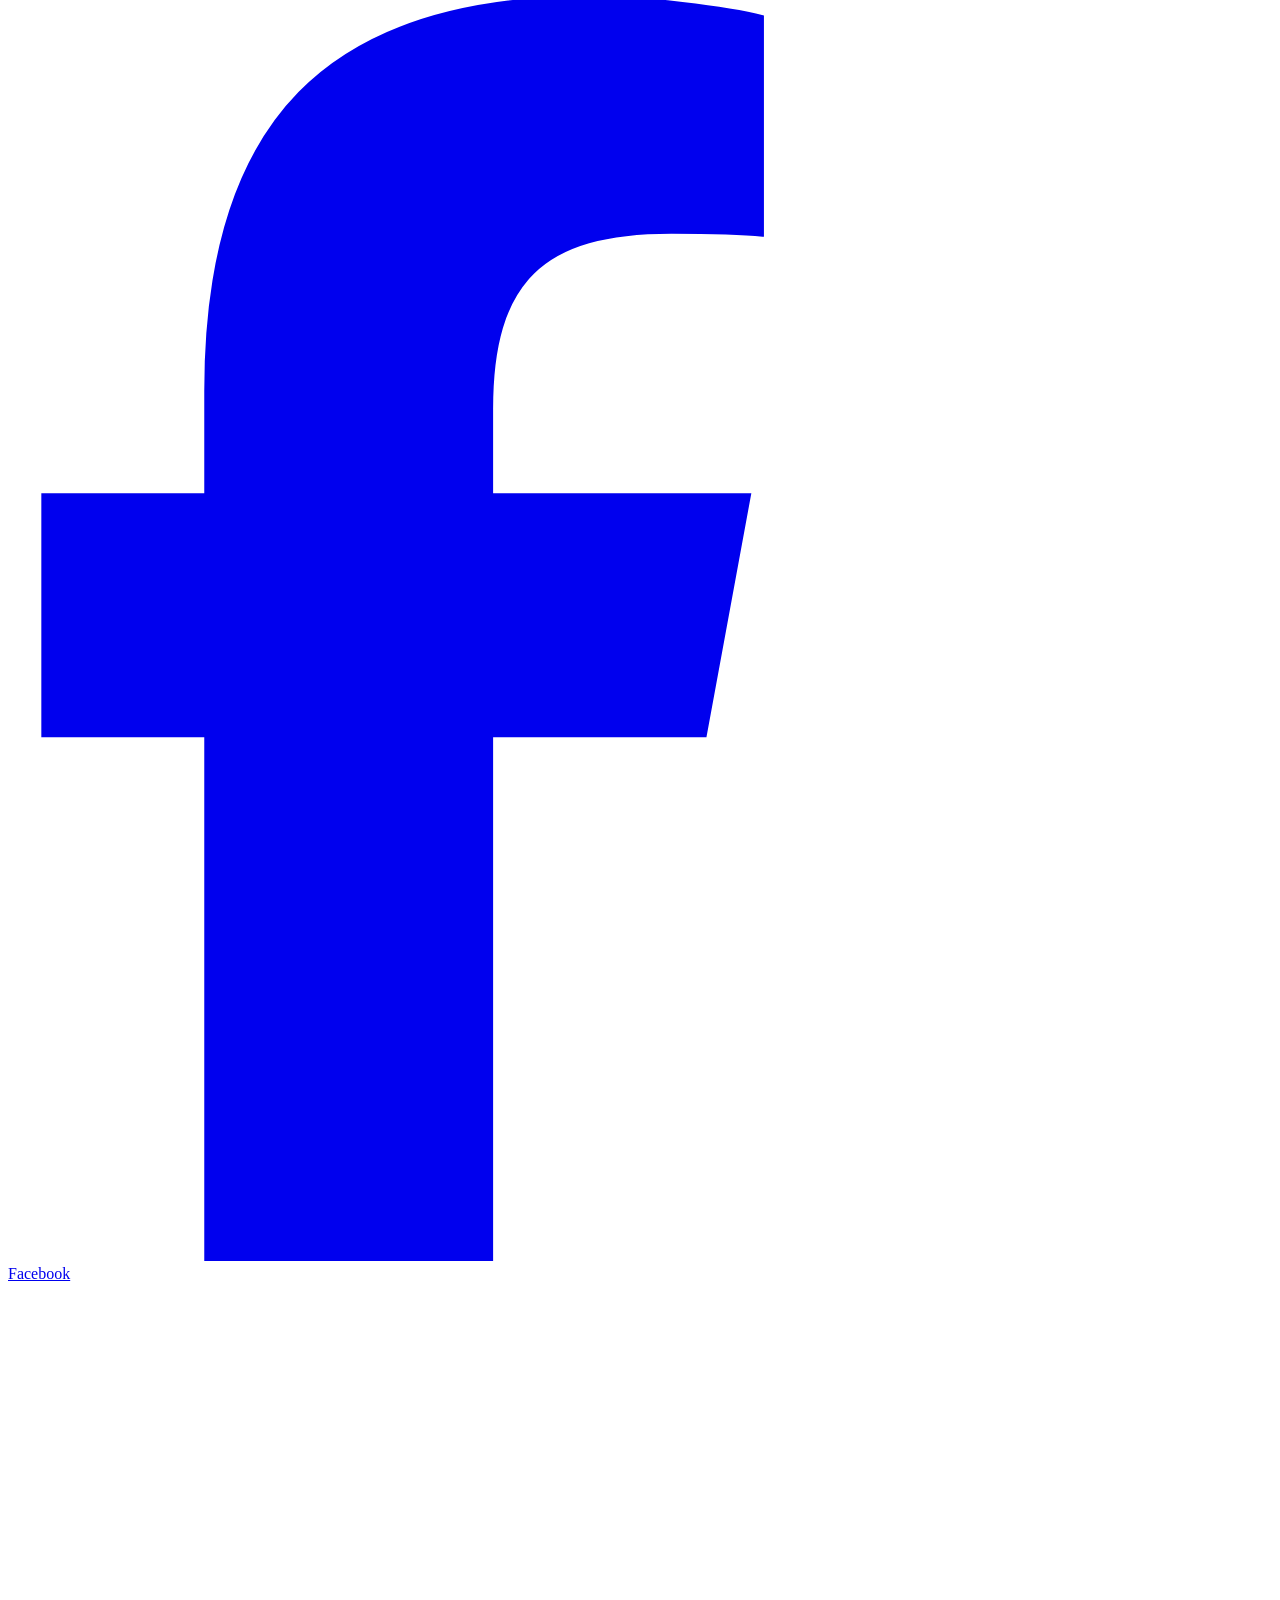
==== commit 2093deb2: "desc cerberito" ====
--- a/amadrinar/index.html
+++ b/amadrinar/index.html
@@ -1,4 +1,4 @@
-<!DOCTYPE html><html lang="es"> <head><meta charset="utf-8"><meta name="viewport" content="width=device-width, initial-scale=1.0"><link rel="icon" type="image/svg+xml" href="/img/aeda-paw.svg"><meta name="description" content="Sé el mapadrine de alguno de nuestros rescatados para ayudar a costear sus tratamientos necesarios para llevar una vida plena y poder conseguir una familia definitiva."><title>Sé mapadrine de alguno(s) de nuestros rescatados | AEDA</title><link rel="stylesheet" href="/_astro/amadrinar.B2-xQywL.css"></head> <body class="bg-gray-50"> <header id="header" class="flex flex-row justify-around items-center h-26 bg-white"> <h1 id="logo"> <a href="/"> <img src="/_astro/aeda-imagotipo.CRIfPVcv_tjHs5.svg" alt="Agrupación de Estudiantes por la Defensa de los Animales (AEDA) - Chile" loading="lazy" decoding="async" fetchpriority="auto" width="512" height="256" class="h-20 w-auto"> </a> </h1> <nav id="menu-principal" class="flex flex-row items-center gap-3"> <a href="./">Inicio</a> <a href="#hero">Nosotros</a> <a href="#contacto">Contacto</a> <a href="#como-ayudar" class="text-nowrap rounded-full bg-aeda2-700 px-5 py-2 text-sm leading-5 font-semibold text-white hover:bg-aeda2-500 shadow-aeda2-500/50">
+<!DOCTYPE html><html lang="es"> <head><meta charset="utf-8"><meta name="viewport" content="width=device-width, initial-scale=1.0"><link rel="icon" type="image/svg+xml" href="/img/aeda-paw.svg"><meta name="description" content="Sé el mapadrine de alguno de nuestros rescatados para ayudar a costear sus tratamientos necesarios para llevar una vida plena y poder conseguir una familia definitiva."><title>Sé mapadrine de alguno(s) de nuestros rescatados | AEDA</title><link rel="stylesheet" href="/_astro/amadrinar.B-KlOBIk.css"></head> <body class="bg-gray-50"> <header id="header" class="flex flex-row justify-around items-center h-26 bg-white"> <h1 id="logo"> <a href="/"> <img src="/_astro/aeda-imagotipo.CRIfPVcv_tjHs5.svg" alt="Agrupación de Estudiantes por la Defensa de los Animales (AEDA) - Chile" loading="lazy" decoding="async" fetchpriority="auto" width="512" height="256" class="h-20 w-auto"> </a> </h1> <nav id="menu-principal" class="flex flex-row items-center gap-3"> <a href="./">Inicio</a> <a href="#hero">Nosotros</a> <a href="#contacto">Contacto</a> <a href="#como-ayudar" class="text-nowrap rounded-full bg-aeda2-700 px-5 py-2 text-sm leading-5 font-semibold text-white hover:bg-aeda2-500 shadow-aeda2-500/50">
 Cómo Ayudar
 </a> </nav> </header>  <main id="main" class="flex flex-col items-center my-7"> <div class="max-w-7xl px-16 py-7 mb-7 justify-center border rounded-3xl border-gray-50 bg-white"> <h2 class="text-center text-4xl font-extrabold text-aeda2-700 mt-2 mb-6">
 Sé Mapadrine
@@ -10,7 +10,14 @@
 Todo este acompañamiento tiene un mismo objetivo: que puedan sanar, mejorar su calidad de vida y, ojalá, encontrar el hogar definitivo que tanto merecen.
 <br><br>
 Muchas gracias por convertirte en mapadrine y ser parte de su recuperación, bienestar y esperanza.
-</p> </div> <div class="flex flex-row flex-wrap gap-5 rounded-3xl max-w-7xl py-4 justify-center bg-white"> <article class="max-w-sm min-w-xs bg-white rounded-xl overflow-hidden shadow-sm border border-[#dbe6db]"> <div class="bg-cover bg-center h-72 hover:scale-110 transition-transform duration-500" style="background-image: url('https://res.cloudinary.com/ddszkrvlq/image/upload/v1773193387/Coraje_oo3dvl.jpg')"></div> <div class="flex flex-col justify-between items-center p-4"> <h3 class="flex flex-row items-center gap-4 text-3xl font-bold mt-4 mb-4"> <span class="font-symbols text-4xl text-aeda1-700">pets</span> Coraje </h3> <p class="text-center"> Lorem ipsum </p> <nav class="my-8"> <a href class="cta rounded-full bg-aeda1-700 px-8 py-2 text-base leading-5 font-semibold text-white hover:bg-aeda1-500 shadow-sm shadow-aeda1-500/50">Amadrinar</a> </nav> </div> </article><article class="max-w-sm min-w-xs bg-white rounded-xl overflow-hidden shadow-sm border border-[#dbe6db]"> <div class="bg-cover bg-center h-72 hover:scale-110 transition-transform duration-500" style="background-image: url('https://res.cloudinary.com/ddszkrvlq/image/upload/v1773193387/Cerbero_qpgb0z.jpg')"></div> <div class="flex flex-col justify-between items-center p-4"> <h3 class="flex flex-row items-center gap-4 text-3xl font-bold mt-4 mb-4"> <span class="font-symbols text-4xl text-aeda1-700">pets</span> Cerbero </h3> <p class="text-center"> Lorem ipsum </p> <nav class="my-8"> <a href class="cta rounded-full bg-aeda1-700 px-8 py-2 text-base leading-5 font-semibold text-white hover:bg-aeda1-500 shadow-sm shadow-aeda1-500/50">Amadrinar</a> </nav> </div> </article><article class="max-w-sm min-w-xs bg-white rounded-xl overflow-hidden shadow-sm border border-[#dbe6db]"> <div class="bg-cover bg-center h-72 hover:scale-110 transition-transform duration-500" style="background-image: url('https://res.cloudinary.com/ddszkrvlq/image/upload/v1773193388/Martin_ppk8hf.jpg')"></div> <div class="flex flex-col justify-between items-center p-4"> <h3 class="flex flex-row items-center gap-4 text-3xl font-bold mt-4 mb-4"> <span class="font-symbols text-4xl text-aeda1-700">pets</span> Martín </h3> <p class="text-center"> Lorem ipsum </p> <nav class="my-8"> <a href class="cta rounded-full bg-aeda1-700 px-8 py-2 text-base leading-5 font-semibold text-white hover:bg-aeda1-500 shadow-sm shadow-aeda1-500/50">Amadrinar</a> </nav> </div> </article><article class="max-w-sm min-w-xs bg-white rounded-xl overflow-hidden shadow-sm border border-[#dbe6db]"> <div class="bg-cover bg-center h-72 hover:scale-110 transition-transform duration-500" style="background-image: url('https://res.cloudinary.com/ddszkrvlq/image/upload/v1773200374/Kenai_sguoky.jpg')"></div> <div class="flex flex-col justify-between items-center p-4"> <h3 class="flex flex-row items-center gap-4 text-3xl font-bold mt-4 mb-4"> <span class="font-symbols text-4xl text-aeda1-700">pets</span> Kenai </h3> <p class="text-center"> Lorem ipsum </p> <nav class="my-8"> <a href class="cta rounded-full bg-aeda1-700 px-8 py-2 text-base leading-5 font-semibold text-white hover:bg-aeda1-500 shadow-sm shadow-aeda1-500/50">Amadrinar</a> </nav> </div> </article><article class="max-w-sm min-w-xs bg-white rounded-xl overflow-hidden shadow-sm border border-[#dbe6db]"> <div class="bg-cover bg-center h-72 hover:scale-110 transition-transform duration-500" style="background-image: url('https://res.cloudinary.com/ddszkrvlq/image/upload/v1773203877/Maqui_s868to.jpg')"></div> <div class="flex flex-col justify-between items-center p-4"> <h3 class="flex flex-row items-center gap-4 text-3xl font-bold mt-4 mb-4"> <span class="font-symbols text-4xl text-aeda1-700">pets</span> Maqui </h3> <p class="text-center"> Lorem ipsum </p> <nav class="my-8"> <a href class="cta rounded-full bg-aeda1-700 px-8 py-2 text-base leading-5 font-semibold text-white hover:bg-aeda1-500 shadow-sm shadow-aeda1-500/50">Amadrinar</a> </nav> </div> </article><article class="max-w-sm min-w-xs bg-white rounded-xl overflow-hidden shadow-sm border border-[#dbe6db]"> <div class="bg-cover bg-center h-72 hover:scale-110 transition-transform duration-500" style="background-image: url('https://res.cloudinary.com/ddszkrvlq/image/upload/v1773193387/Dolly_jle9qj.jpg')"></div> <div class="flex flex-col justify-between items-center p-4"> <h3 class="flex flex-row items-center gap-4 text-3xl font-bold mt-4 mb-4"> <span class="font-symbols text-4xl text-aeda1-700">pets</span> Dolly </h3> <p class="text-center">  </p> <nav class="my-8"> <a href class="cta rounded-full bg-aeda1-700 px-8 py-2 text-base leading-5 font-semibold text-white hover:bg-aeda1-500 shadow-sm shadow-aeda1-500/50">Amadrinar</a> </nav> </div> </article><article class="max-w-sm min-w-xs bg-white rounded-xl overflow-hidden shadow-sm border border-[#dbe6db]"> <div class="bg-cover bg-center h-72 hover:scale-110 transition-transform duration-500" style="background-image: url('https://res.cloudinary.com/ddszkrvlq/image/upload/v1773200843/Pepinilla_xnekxo.jpg')"></div> <div class="flex flex-col justify-between items-center p-4"> <h3 class="flex flex-row items-center gap-4 text-3xl font-bold mt-4 mb-4"> <span class="font-symbols text-4xl text-aeda1-700">pets</span> Pepinilla </h3> <p class="text-center">  </p> <nav class="my-8"> <a href class="cta rounded-full bg-aeda1-700 px-8 py-2 text-base leading-5 font-semibold text-white hover:bg-aeda1-500 shadow-sm shadow-aeda1-500/50">Amadrinar</a> </nav> </div> </article><article class="max-w-sm min-w-xs bg-white rounded-xl overflow-hidden shadow-sm border border-[#dbe6db]"> <div class="bg-cover bg-center h-72 hover:scale-110 transition-transform duration-500" style="background-image: url('')"></div> <div class="flex flex-col justify-between items-center p-4"> <h3 class="flex flex-row items-center gap-4 text-3xl font-bold mt-4 mb-4"> <span class="font-symbols text-4xl text-aeda1-700">pets</span> Cachupín </h3> <p class="text-center">  </p> <nav class="my-8"> <a href class="cta rounded-full bg-aeda1-700 px-8 py-2 text-base leading-5 font-semibold text-white hover:bg-aeda1-500 shadow-sm shadow-aeda1-500/50">Amadrinar</a> </nav> </div> </article><article class="max-w-sm min-w-xs bg-white rounded-xl overflow-hidden shadow-sm border border-[#dbe6db]"> <div class="bg-cover bg-center h-72 hover:scale-110 transition-transform duration-500" style="background-image: url('https://res.cloudinary.com/ddszkrvlq/image/upload/v1773204594/Benito_ojmypa.jpg')"></div> <div class="flex flex-col justify-between items-center p-4"> <h3 class="flex flex-row items-center gap-4 text-3xl font-bold mt-4 mb-4"> <span class="font-symbols text-4xl text-aeda1-700">pets</span> Benito </h3> <p class="text-center">  </p> <nav class="my-8"> <a href class="cta rounded-full bg-aeda1-700 px-8 py-2 text-base leading-5 font-semibold text-white hover:bg-aeda1-500 shadow-sm shadow-aeda1-500/50">Amadrinar</a> </nav> </div> </article><article class="max-w-sm min-w-xs bg-white rounded-xl overflow-hidden shadow-sm border border-[#dbe6db]"> <div class="bg-cover bg-center h-72 hover:scale-110 transition-transform duration-500" style="background-image: url('https://res.cloudinary.com/ddszkrvlq/image/upload/v1773205741/Oreo_tylumv.jpg')"></div> <div class="flex flex-col justify-between items-center p-4"> <h3 class="flex flex-row items-center gap-4 text-3xl font-bold mt-4 mb-4"> <span class="font-symbols text-4xl text-aeda1-700">pets</span> Óreo </h3> <p class="text-center">  </p> <nav class="my-8"> <a href class="cta rounded-full bg-aeda1-700 px-8 py-2 text-base leading-5 font-semibold text-white hover:bg-aeda1-500 shadow-sm shadow-aeda1-500/50">Amadrinar</a> </nav> </div> </article><article class="max-w-sm min-w-xs bg-white rounded-xl overflow-hidden shadow-sm border border-[#dbe6db]"> <div class="bg-cover bg-center h-72 hover:scale-110 transition-transform duration-500" style="background-image: url('https://res.cloudinary.com/ddszkrvlq/image/upload/v1773201474/Rollito_xx25tq.jpg')"></div> <div class="flex flex-col justify-between items-center p-4"> <h3 class="flex flex-row items-center gap-4 text-3xl font-bold mt-4 mb-4"> <span class="font-symbols text-4xl text-aeda1-700">pets</span> Rollito </h3> <p class="text-center"> ectropión </p> <nav class="my-8"> <a href class="cta rounded-full bg-aeda1-700 px-8 py-2 text-base leading-5 font-semibold text-white hover:bg-aeda1-500 shadow-sm shadow-aeda1-500/50">Amadrinar</a> </nav> </div> </article><article class="max-w-sm min-w-xs bg-white rounded-xl overflow-hidden shadow-sm border border-[#dbe6db]"> <div class="bg-cover bg-center h-72 hover:scale-110 transition-transform duration-500" style="background-image: url('https://res.cloudinary.com/ddszkrvlq/image/upload/v1773203877/JhonLenon_aoxf5j.jpg')"></div> <div class="flex flex-col justify-between items-center p-4"> <h3 class="flex flex-row items-center gap-4 text-3xl font-bold mt-4 mb-4"> <span class="font-symbols text-4xl text-aeda1-700">pets</span> John Lenon </h3> <p class="text-center"> Barro biliar </p> <nav class="my-8"> <a href class="cta rounded-full bg-aeda1-700 px-8 py-2 text-base leading-5 font-semibold text-white hover:bg-aeda1-500 shadow-sm shadow-aeda1-500/50">Amadrinar</a> </nav> </div> </article><article class="max-w-sm min-w-xs bg-white rounded-xl overflow-hidden shadow-sm border border-[#dbe6db]"> <div class="bg-cover bg-center h-72 hover:scale-110 transition-transform duration-500" style="background-image: url('https://res.cloudinary.com/ddszkrvlq/image/upload/v1773193387/Atlas_eo58ek.jpg')"></div> <div class="flex flex-col justify-between items-center p-4"> <h3 class="flex flex-row items-center gap-4 text-3xl font-bold mt-4 mb-4"> <span class="font-symbols text-4xl text-aeda1-700">pets</span> Atlas </h3> <p class="text-center">  </p> <nav class="my-8"> <a href class="cta rounded-full bg-aeda1-700 px-8 py-2 text-base leading-5 font-semibold text-white hover:bg-aeda1-500 shadow-sm shadow-aeda1-500/50">Amadrinar</a> </nav> </div> </article><article class="max-w-sm min-w-xs bg-white rounded-xl overflow-hidden shadow-sm border border-[#dbe6db]"> <div class="bg-cover bg-center h-72 hover:scale-110 transition-transform duration-500" style="background-image: url('https://res.cloudinary.com/ddszkrvlq/image/upload/v1773202618/Kin_mkln1t.jpg')"></div> <div class="flex flex-col justify-between items-center p-4"> <h3 class="flex flex-row items-center gap-4 text-3xl font-bold mt-4 mb-4"> <span class="font-symbols text-4xl text-aeda1-700">pets</span> Kin </h3> <p class="text-center">  </p> <nav class="my-8"> <a href class="cta rounded-full bg-aeda1-700 px-8 py-2 text-base leading-5 font-semibold text-white hover:bg-aeda1-500 shadow-sm shadow-aeda1-500/50">Amadrinar</a> </nav> </div> </article><article class="max-w-sm min-w-xs bg-white rounded-xl overflow-hidden shadow-sm border border-[#dbe6db]"> <div class="bg-cover bg-center h-72 hover:scale-110 transition-transform duration-500" style="background-image: url('https://res.cloudinary.com/ddszkrvlq/image/upload/v1773200623/Simon_uhomze.jpg')"></div> <div class="flex flex-col justify-between items-center p-4"> <h3 class="flex flex-row items-center gap-4 text-3xl font-bold mt-4 mb-4"> <span class="font-symbols text-4xl text-aeda1-700">pets</span> Simón </h3> <p class="text-center">  </p> <nav class="my-8"> <a href class="cta rounded-full bg-aeda1-700 px-8 py-2 text-base leading-5 font-semibold text-white hover:bg-aeda1-500 shadow-sm shadow-aeda1-500/50">Amadrinar</a> </nav> </div> </article><article class="max-w-sm min-w-xs bg-white rounded-xl overflow-hidden shadow-sm border border-[#dbe6db]"> <div class="bg-cover bg-center h-72 hover:scale-110 transition-transform duration-500" style="background-image: url('https://res.cloudinary.com/ddszkrvlq/image/upload/v1773203877/Nai_o8akap.jpg')"></div> <div class="flex flex-col justify-between items-center p-4"> <h3 class="flex flex-row items-center gap-4 text-3xl font-bold mt-4 mb-4"> <span class="font-symbols text-4xl text-aeda1-700">pets</span> Nai </h3> <p class="text-center">  </p> <nav class="my-8"> <a href class="cta rounded-full bg-aeda1-700 px-8 py-2 text-base leading-5 font-semibold text-white hover:bg-aeda1-500 shadow-sm shadow-aeda1-500/50">Amadrinar</a> </nav> </div> </article><article class="max-w-sm min-w-xs bg-white rounded-xl overflow-hidden shadow-sm border border-[#dbe6db]"> <div class="bg-cover bg-center h-72 hover:scale-110 transition-transform duration-500" style="background-image: url('https://res.cloudinary.com/ddszkrvlq/image/upload/v1773206244/Ziggy_c5jgc4.jpg')"></div> <div class="flex flex-col justify-between items-center p-4"> <h3 class="flex flex-row items-center gap-4 text-3xl font-bold mt-4 mb-4"> <span class="font-symbols text-4xl text-aeda1-700">pets</span> Ziggy </h3> <p class="text-center">  </p> <nav class="my-8"> <a href class="cta rounded-full bg-aeda1-700 px-8 py-2 text-base leading-5 font-semibold text-white hover:bg-aeda1-500 shadow-sm shadow-aeda1-500/50">Amadrinar</a> </nav> </div> </article><article class="max-w-sm min-w-xs bg-white rounded-xl overflow-hidden shadow-sm border border-[#dbe6db]"> <div class="bg-cover bg-center h-72 hover:scale-110 transition-transform duration-500" style="background-image: url('https://res.cloudinary.com/ddszkrvlq/image/upload/v1773207284/Josefa_jsauem.jpg')"></div> <div class="flex flex-col justify-between items-center p-4"> <h3 class="flex flex-row items-center gap-4 text-3xl font-bold mt-4 mb-4"> <span class="font-symbols text-4xl text-aeda1-700">pets</span> Josefa </h3> <p class="text-center">  </p> <nav class="my-8"> <a href class="cta rounded-full bg-aeda1-700 px-8 py-2 text-base leading-5 font-semibold text-white hover:bg-aeda1-500 shadow-sm shadow-aeda1-500/50">Amadrinar</a> </nav> </div> </article> </div> </main>  <footer id="footer" class="bg-white py-6 md:px-4"> <div id="footer-row-1" class="flex flex-wrap flex-col md:flex-row md:gap-5"> <section class="p-4 xl:basis-3/8"> <div class="flex flex-row items-center gap-3 mb-3"> <img src="/_astro/aeda-paw.Bf_a5q3H_Z2wqAqN.svg" alt="AEDA - Todo por los animales" loading="lazy" decoding="async" fetchpriority="auto" width="256" height="256" class="h-12 w-auto"> <h3 class="text-base font-bold uppercase">AEDA</h3> </div> <p class="text-justify opacity-60 mb-6 leading-relaxed">
+</p> </div> <div class="flex flex-row flex-wrap gap-5 rounded-3xl max-w-7xl py-4 justify-center bg-white"> <article class="max-w-sm min-w-xs bg-white rounded-xl overflow-hidden shadow-sm border border-[#dbe6db]"> <div class="bg-cover bg-center h-72 hover:scale-110 transition-transform duration-500" style="background-image: url('https://res.cloudinary.com/ddszkrvlq/image/upload/v1773193387/Coraje_oo3dvl.jpg')"></div> <div class="flex flex-col justify-between items-center p-4"> <h3 class="flex flex-row items-center gap-4 text-3xl font-bold mt-4 mb-4"> <span class="font-symbols text-4xl text-aeda1-700">pets</span> Coraje </h3> <div class="etiquetas flex flex-row flex-wrap gap-2 mt-2 mb-6"> <span class="bg-aeda2-600 text-white rounded-md px-4">etólogía</span> </div> <p class="descripcion text-center"><p>Lorem ipsum</p>
+</p> <nav class="my-8"> <a href class="cta rounded-full bg-aeda1-700 px-8 py-2 text-base leading-5 font-semibold text-white hover:bg-aeda1-500 shadow-sm shadow-aeda1-500/50">Amadrinar</a> </nav> </div> </article><article class="max-w-sm min-w-xs bg-white rounded-xl overflow-hidden shadow-sm border border-[#dbe6db]"> <div class="bg-cover bg-center h-72 hover:scale-110 transition-transform duration-500" style="background-image: url('https://res.cloudinary.com/ddszkrvlq/image/upload/v1773193387/Cerbero_qpgb0z.jpg')"></div> <div class="flex flex-col justify-between items-center p-4"> <h3 class="flex flex-row items-center gap-4 text-3xl font-bold mt-4 mb-4"> <span class="font-symbols text-4xl text-aeda1-700">pets</span> Cerbero </h3> <div class="etiquetas flex flex-row flex-wrap gap-2 mt-2 mb-6"> <span class="bg-aeda2-600 text-white rounded-md px-4">etólogía</span><span class="bg-aeda2-600 text-white rounded-md px-4">lupus</span> </div> <p class="descripcion text-center"><p>Cerberito tiene <em>lupus</em>, una enfermedad autoinmune que le provoca lesiones en la piel y requiere controles dermatológicos constantes. Además usa bloqueador solar y alimentación especial por alergias. Actualmente también está en tratamiento etológico para mejorar su comportamiento con otros perros y algunas personas.</p>
+</p> <nav class="my-8"> <a href class="cta rounded-full bg-aeda1-700 px-8 py-2 text-base leading-5 font-semibold text-white hover:bg-aeda1-500 shadow-sm shadow-aeda1-500/50">Amadrinar</a> </nav> </div> </article><article class="max-w-sm min-w-xs bg-white rounded-xl overflow-hidden shadow-sm border border-[#dbe6db]"> <div class="bg-cover bg-center h-72 hover:scale-110 transition-transform duration-500" style="background-image: url('https://res.cloudinary.com/ddszkrvlq/image/upload/v1773193388/Martin_ppk8hf.jpg')"></div> <div class="flex flex-col justify-between items-center p-4"> <h3 class="flex flex-row items-center gap-4 text-3xl font-bold mt-4 mb-4"> <span class="font-symbols text-4xl text-aeda1-700">pets</span> Martín </h3> <div class="etiquetas flex flex-row flex-wrap gap-2 mt-2 mb-6"> <span class="bg-aeda2-600 text-white rounded-md px-4">etólogía</span> </div> <p class="descripcion text-center"><p>Lorem ipsum</p>
+</p> <nav class="my-8"> <a href class="cta rounded-full bg-aeda1-700 px-8 py-2 text-base leading-5 font-semibold text-white hover:bg-aeda1-500 shadow-sm shadow-aeda1-500/50">Amadrinar</a> </nav> </div> </article><article class="max-w-sm min-w-xs bg-white rounded-xl overflow-hidden shadow-sm border border-[#dbe6db]"> <div class="bg-cover bg-center h-72 hover:scale-110 transition-transform duration-500" style="background-image: url('https://res.cloudinary.com/ddszkrvlq/image/upload/v1773200374/Kenai_sguoky.jpg')"></div> <div class="flex flex-col justify-between items-center p-4"> <h3 class="flex flex-row items-center gap-4 text-3xl font-bold mt-4 mb-4"> <span class="font-symbols text-4xl text-aeda1-700">pets</span> Kenai </h3> <div class="etiquetas flex flex-row flex-wrap gap-2 mt-2 mb-6"> <span class="bg-aeda2-600 text-white rounded-md px-4">etólogía</span> </div> <p class="descripcion text-center"><p>Lorem ipsum</p>
+</p> <nav class="my-8"> <a href class="cta rounded-full bg-aeda1-700 px-8 py-2 text-base leading-5 font-semibold text-white hover:bg-aeda1-500 shadow-sm shadow-aeda1-500/50">Amadrinar</a> </nav> </div> </article><article class="max-w-sm min-w-xs bg-white rounded-xl overflow-hidden shadow-sm border border-[#dbe6db]"> <div class="bg-cover bg-center h-72 hover:scale-110 transition-transform duration-500" style="background-image: url('https://res.cloudinary.com/ddszkrvlq/image/upload/v1773203877/Maqui_s868to.jpg')"></div> <div class="flex flex-col justify-between items-center p-4"> <h3 class="flex flex-row items-center gap-4 text-3xl font-bold mt-4 mb-4"> <span class="font-symbols text-4xl text-aeda1-700">pets</span> Maqui </h3> <div class="etiquetas flex flex-row flex-wrap gap-2 mt-2 mb-6"> <span class="bg-aeda2-600 text-white rounded-md px-4">etólogía</span> </div> <p class="descripcion text-center"><p>Lorem ipsum</p>
+</p> <nav class="my-8"> <a href class="cta rounded-full bg-aeda1-700 px-8 py-2 text-base leading-5 font-semibold text-white hover:bg-aeda1-500 shadow-sm shadow-aeda1-500/50">Amadrinar</a> </nav> </div> </article><article class="max-w-sm min-w-xs bg-white rounded-xl overflow-hidden shadow-sm border border-[#dbe6db]"> <div class="bg-cover bg-center h-72 hover:scale-110 transition-transform duration-500" style="background-image: url('https://res.cloudinary.com/ddszkrvlq/image/upload/v1773193387/Dolly_jle9qj.jpg')"></div> <div class="flex flex-col justify-between items-center p-4"> <h3 class="flex flex-row items-center gap-4 text-3xl font-bold mt-4 mb-4"> <span class="font-symbols text-4xl text-aeda1-700">pets</span> Dolly </h3> <div class="etiquetas flex flex-row flex-wrap gap-2 mt-2 mb-6"> <span class="bg-aeda2-600 text-white rounded-md px-4">dermatología</span> </div> <p class="descripcion text-center"></p> <nav class="my-8"> <a href class="cta rounded-full bg-aeda1-700 px-8 py-2 text-base leading-5 font-semibold text-white hover:bg-aeda1-500 shadow-sm shadow-aeda1-500/50">Amadrinar</a> </nav> </div> </article><article class="max-w-sm min-w-xs bg-white rounded-xl overflow-hidden shadow-sm border border-[#dbe6db]"> <div class="bg-cover bg-center h-72 hover:scale-110 transition-transform duration-500" style="background-image: url('https://res.cloudinary.com/ddszkrvlq/image/upload/v1773200843/Pepinilla_xnekxo.jpg')"></div> <div class="flex flex-col justify-between items-center p-4"> <h3 class="flex flex-row items-center gap-4 text-3xl font-bold mt-4 mb-4"> <span class="font-symbols text-4xl text-aeda1-700">pets</span> Pepinilla </h3> <div class="etiquetas flex flex-row flex-wrap gap-2 mt-2 mb-6"> <span class="bg-aeda2-600 text-white rounded-md px-4">maltrato</span><span class="bg-aeda2-600 text-white rounded-md px-4">etólogía</span> </div> <p class="descripcion text-center"></p> <nav class="my-8"> <a href class="cta rounded-full bg-aeda1-700 px-8 py-2 text-base leading-5 font-semibold text-white hover:bg-aeda1-500 shadow-sm shadow-aeda1-500/50">Amadrinar</a> </nav> </div> </article><article class="max-w-sm min-w-xs bg-white rounded-xl overflow-hidden shadow-sm border border-[#dbe6db]"> <div class="bg-cover bg-center h-72 hover:scale-110 transition-transform duration-500" style="background-image: url('')"></div> <div class="flex flex-col justify-between items-center p-4"> <h3 class="flex flex-row items-center gap-4 text-3xl font-bold mt-4 mb-4"> <span class="font-symbols text-4xl text-aeda1-700">pets</span> Cachupín </h3> <div class="etiquetas flex flex-row flex-wrap gap-2 mt-2 mb-6">  </div> <p class="descripcion text-center"></p> <nav class="my-8"> <a href class="cta rounded-full bg-aeda1-700 px-8 py-2 text-base leading-5 font-semibold text-white hover:bg-aeda1-500 shadow-sm shadow-aeda1-500/50">Amadrinar</a> </nav> </div> </article><article class="max-w-sm min-w-xs bg-white rounded-xl overflow-hidden shadow-sm border border-[#dbe6db]"> <div class="bg-cover bg-center h-72 hover:scale-110 transition-transform duration-500" style="background-image: url('https://res.cloudinary.com/ddszkrvlq/image/upload/v1773204594/Benito_ojmypa.jpg')"></div> <div class="flex flex-col justify-between items-center p-4"> <h3 class="flex flex-row items-center gap-4 text-3xl font-bold mt-4 mb-4"> <span class="font-symbols text-4xl text-aeda1-700">pets</span> Benito </h3> <div class="etiquetas flex flex-row flex-wrap gap-2 mt-2 mb-6"> <span class="bg-aeda2-600 text-white rounded-md px-4">senior</span> </div> <p class="descripcion text-center"></p> <nav class="my-8"> <a href class="cta rounded-full bg-aeda1-700 px-8 py-2 text-base leading-5 font-semibold text-white hover:bg-aeda1-500 shadow-sm shadow-aeda1-500/50">Amadrinar</a> </nav> </div> </article><article class="max-w-sm min-w-xs bg-white rounded-xl overflow-hidden shadow-sm border border-[#dbe6db]"> <div class="bg-cover bg-center h-72 hover:scale-110 transition-transform duration-500" style="background-image: url('https://res.cloudinary.com/ddszkrvlq/image/upload/v1773205741/Oreo_tylumv.jpg')"></div> <div class="flex flex-col justify-between items-center p-4"> <h3 class="flex flex-row items-center gap-4 text-3xl font-bold mt-4 mb-4"> <span class="font-symbols text-4xl text-aeda1-700">pets</span> Óreo </h3> <div class="etiquetas flex flex-row flex-wrap gap-2 mt-2 mb-6"> <span class="bg-aeda2-600 text-white rounded-md px-4">senior</span> </div> <p class="descripcion text-center"></p> <nav class="my-8"> <a href class="cta rounded-full bg-aeda1-700 px-8 py-2 text-base leading-5 font-semibold text-white hover:bg-aeda1-500 shadow-sm shadow-aeda1-500/50">Amadrinar</a> </nav> </div> </article><article class="max-w-sm min-w-xs bg-white rounded-xl overflow-hidden shadow-sm border border-[#dbe6db]"> <div class="bg-cover bg-center h-72 hover:scale-110 transition-transform duration-500" style="background-image: url('https://res.cloudinary.com/ddszkrvlq/image/upload/v1773201474/Rollito_xx25tq.jpg')"></div> <div class="flex flex-col justify-between items-center p-4"> <h3 class="flex flex-row items-center gap-4 text-3xl font-bold mt-4 mb-4"> <span class="font-symbols text-4xl text-aeda1-700">pets</span> Rollito </h3> <div class="etiquetas flex flex-row flex-wrap gap-2 mt-2 mb-6"> <span class="bg-aeda2-600 text-white rounded-md px-4">oftalmología</span><span class="bg-aeda2-600 text-white rounded-md px-4">senior</span> </div> <p class="descripcion text-center"><p>ectropión</p>
+</p> <nav class="my-8"> <a href class="cta rounded-full bg-aeda1-700 px-8 py-2 text-base leading-5 font-semibold text-white hover:bg-aeda1-500 shadow-sm shadow-aeda1-500/50">Amadrinar</a> </nav> </div> </article><article class="max-w-sm min-w-xs bg-white rounded-xl overflow-hidden shadow-sm border border-[#dbe6db]"> <div class="bg-cover bg-center h-72 hover:scale-110 transition-transform duration-500" style="background-image: url('https://res.cloudinary.com/ddszkrvlq/image/upload/v1773203877/JhonLenon_aoxf5j.jpg')"></div> <div class="flex flex-col justify-between items-center p-4"> <h3 class="flex flex-row items-center gap-4 text-3xl font-bold mt-4 mb-4"> <span class="font-symbols text-4xl text-aeda1-700">pets</span> John Lenon </h3> <div class="etiquetas flex flex-row flex-wrap gap-2 mt-2 mb-6"> <span class="bg-aeda2-600 text-white rounded-md px-4">gastroenterología</span> </div> <p class="descripcion text-center"><p>Barro biliar</p>
+</p> <nav class="my-8"> <a href class="cta rounded-full bg-aeda1-700 px-8 py-2 text-base leading-5 font-semibold text-white hover:bg-aeda1-500 shadow-sm shadow-aeda1-500/50">Amadrinar</a> </nav> </div> </article><article class="max-w-sm min-w-xs bg-white rounded-xl overflow-hidden shadow-sm border border-[#dbe6db]"> <div class="bg-cover bg-center h-72 hover:scale-110 transition-transform duration-500" style="background-image: url('https://res.cloudinary.com/ddszkrvlq/image/upload/v1773193387/Atlas_eo58ek.jpg')"></div> <div class="flex flex-col justify-between items-center p-4"> <h3 class="flex flex-row items-center gap-4 text-3xl font-bold mt-4 mb-4"> <span class="font-symbols text-4xl text-aeda1-700">pets</span> Atlas </h3> <div class="etiquetas flex flex-row flex-wrap gap-2 mt-2 mb-6"> <span class="bg-aeda2-600 text-white rounded-md px-4">sida</span> </div> <p class="descripcion text-center"></p> <nav class="my-8"> <a href class="cta rounded-full bg-aeda1-700 px-8 py-2 text-base leading-5 font-semibold text-white hover:bg-aeda1-500 shadow-sm shadow-aeda1-500/50">Amadrinar</a> </nav> </div> </article><article class="max-w-sm min-w-xs bg-white rounded-xl overflow-hidden shadow-sm border border-[#dbe6db]"> <div class="bg-cover bg-center h-72 hover:scale-110 transition-transform duration-500" style="background-image: url('https://res.cloudinary.com/ddszkrvlq/image/upload/v1773202618/Kin_mkln1t.jpg')"></div> <div class="flex flex-col justify-between items-center p-4"> <h3 class="flex flex-row items-center gap-4 text-3xl font-bold mt-4 mb-4"> <span class="font-symbols text-4xl text-aeda1-700">pets</span> Kin </h3> <div class="etiquetas flex flex-row flex-wrap gap-2 mt-2 mb-6"> <span class="bg-aeda2-600 text-white rounded-md px-4">fisioterapia</span> </div> <p class="descripcion text-center"></p> <nav class="my-8"> <a href class="cta rounded-full bg-aeda1-700 px-8 py-2 text-base leading-5 font-semibold text-white hover:bg-aeda1-500 shadow-sm shadow-aeda1-500/50">Amadrinar</a> </nav> </div> </article><article class="max-w-sm min-w-xs bg-white rounded-xl overflow-hidden shadow-sm border border-[#dbe6db]"> <div class="bg-cover bg-center h-72 hover:scale-110 transition-transform duration-500" style="background-image: url('https://res.cloudinary.com/ddszkrvlq/image/upload/v1773200623/Simon_uhomze.jpg')"></div> <div class="flex flex-col justify-between items-center p-4"> <h3 class="flex flex-row items-center gap-4 text-3xl font-bold mt-4 mb-4"> <span class="font-symbols text-4xl text-aeda1-700">pets</span> Simón </h3> <div class="etiquetas flex flex-row flex-wrap gap-2 mt-2 mb-6"> <span class="bg-aeda2-600 text-white rounded-md px-4">oftalmología</span><span class="bg-aeda2-600 text-white rounded-md px-4">etólogía</span><span class="bg-aeda2-600 text-white rounded-md px-4">maltrato</span> </div> <p class="descripcion text-center"></p> <nav class="my-8"> <a href class="cta rounded-full bg-aeda1-700 px-8 py-2 text-base leading-5 font-semibold text-white hover:bg-aeda1-500 shadow-sm shadow-aeda1-500/50">Amadrinar</a> </nav> </div> </article><article class="max-w-sm min-w-xs bg-white rounded-xl overflow-hidden shadow-sm border border-[#dbe6db]"> <div class="bg-cover bg-center h-72 hover:scale-110 transition-transform duration-500" style="background-image: url('https://res.cloudinary.com/ddszkrvlq/image/upload/v1773203877/Nai_o8akap.jpg')"></div> <div class="flex flex-col justify-between items-center p-4"> <h3 class="flex flex-row items-center gap-4 text-3xl font-bold mt-4 mb-4"> <span class="font-symbols text-4xl text-aeda1-700">pets</span> Nai </h3> <div class="etiquetas flex flex-row flex-wrap gap-2 mt-2 mb-6"> <span class="bg-aeda2-600 text-white rounded-md px-4">etólogía</span><span class="bg-aeda2-600 text-white rounded-md px-4">feral</span> </div> <p class="descripcion text-center"></p> <nav class="my-8"> <a href class="cta rounded-full bg-aeda1-700 px-8 py-2 text-base leading-5 font-semibold text-white hover:bg-aeda1-500 shadow-sm shadow-aeda1-500/50">Amadrinar</a> </nav> </div> </article><article class="max-w-sm min-w-xs bg-white rounded-xl overflow-hidden shadow-sm border border-[#dbe6db]"> <div class="bg-cover bg-center h-72 hover:scale-110 transition-transform duration-500" style="background-image: url('https://res.cloudinary.com/ddszkrvlq/image/upload/v1773206244/Ziggy_c5jgc4.jpg')"></div> <div class="flex flex-col justify-between items-center p-4"> <h3 class="flex flex-row items-center gap-4 text-3xl font-bold mt-4 mb-4"> <span class="font-symbols text-4xl text-aeda1-700">pets</span> Ziggy </h3> <div class="etiquetas flex flex-row flex-wrap gap-2 mt-2 mb-6"> <span class="bg-aeda2-600 text-white rounded-md px-4">etólogía</span> </div> <p class="descripcion text-center"></p> <nav class="my-8"> <a href class="cta rounded-full bg-aeda1-700 px-8 py-2 text-base leading-5 font-semibold text-white hover:bg-aeda1-500 shadow-sm shadow-aeda1-500/50">Amadrinar</a> </nav> </div> </article><article class="max-w-sm min-w-xs bg-white rounded-xl overflow-hidden shadow-sm border border-[#dbe6db]"> <div class="bg-cover bg-center h-72 hover:scale-110 transition-transform duration-500" style="background-image: url('https://res.cloudinary.com/ddszkrvlq/image/upload/v1773207284/Josefa_jsauem.jpg')"></div> <div class="flex flex-col justify-between items-center p-4"> <h3 class="flex flex-row items-center gap-4 text-3xl font-bold mt-4 mb-4"> <span class="font-symbols text-4xl text-aeda1-700">pets</span> Josefa </h3> <div class="etiquetas flex flex-row flex-wrap gap-2 mt-2 mb-6"> <span class="bg-aeda2-600 text-white rounded-md px-4">etólogía</span> </div> <p class="descripcion text-center"></p> <nav class="my-8"> <a href class="cta rounded-full bg-aeda1-700 px-8 py-2 text-base leading-5 font-semibold text-white hover:bg-aeda1-500 shadow-sm shadow-aeda1-500/50">Amadrinar</a> </nav> </div> </article> </div> </main>  <footer id="footer" class="bg-white py-6 md:px-4"> <div id="footer-row-1" class="flex flex-wrap flex-col md:flex-row md:gap-5"> <section class="p-4 xl:basis-3/8"> <div class="flex flex-row items-center gap-3 mb-3"> <img src="/_astro/aeda-paw.Bf_a5q3H_Z2wqAqN.svg" alt="AEDA - Todo por los animales" loading="lazy" decoding="async" fetchpriority="auto" width="256" height="256" class="h-12 w-auto"> <h3 class="text-base font-bold uppercase">AEDA</h3> </div> <p class="text-justify opacity-60 mb-6 leading-relaxed">
 AEDA vela por la integridad física y psicológica de los animales vulnerables encontrados en las
                 dependencias de la Universidad de Santiago de Chile (USACH), brindándoles atención, rehabilitación y
                 cuidados a través de profesionales de la medicina veterinaria, así como la oportunidad de acceder a
